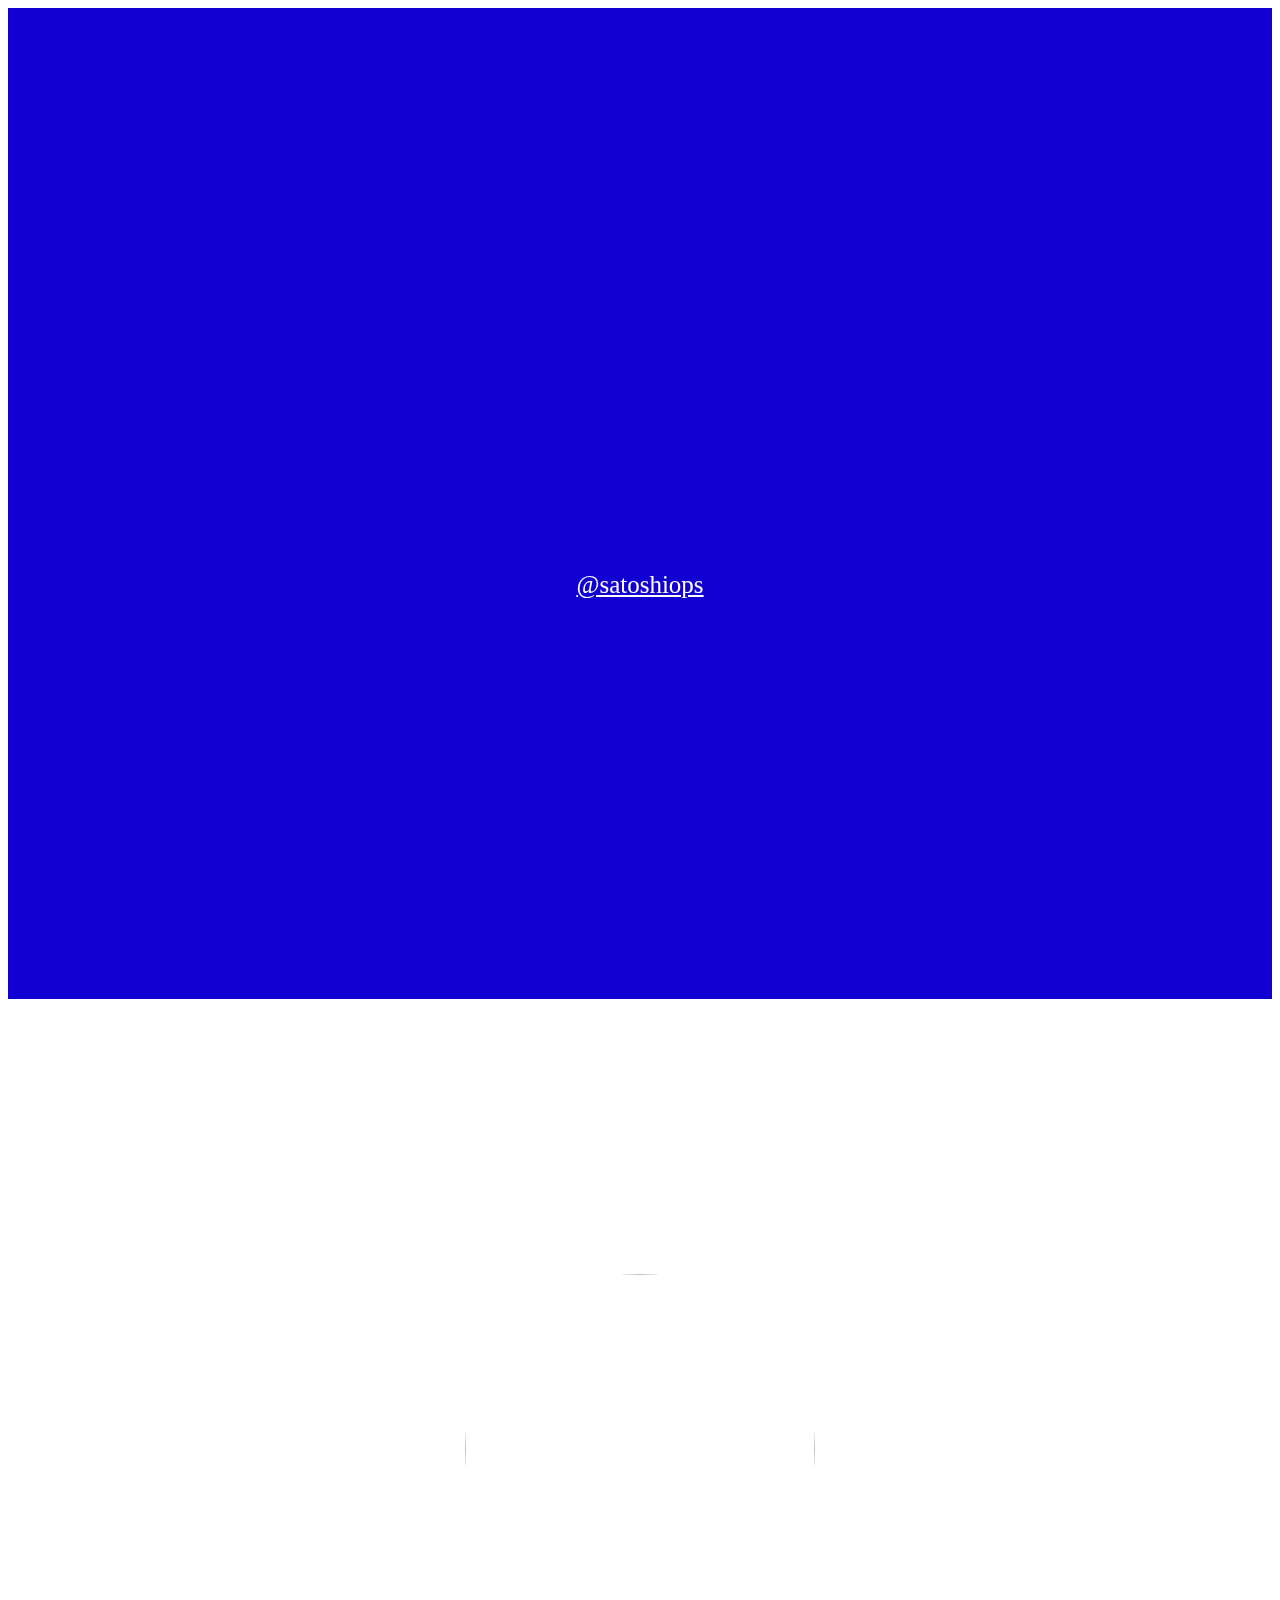
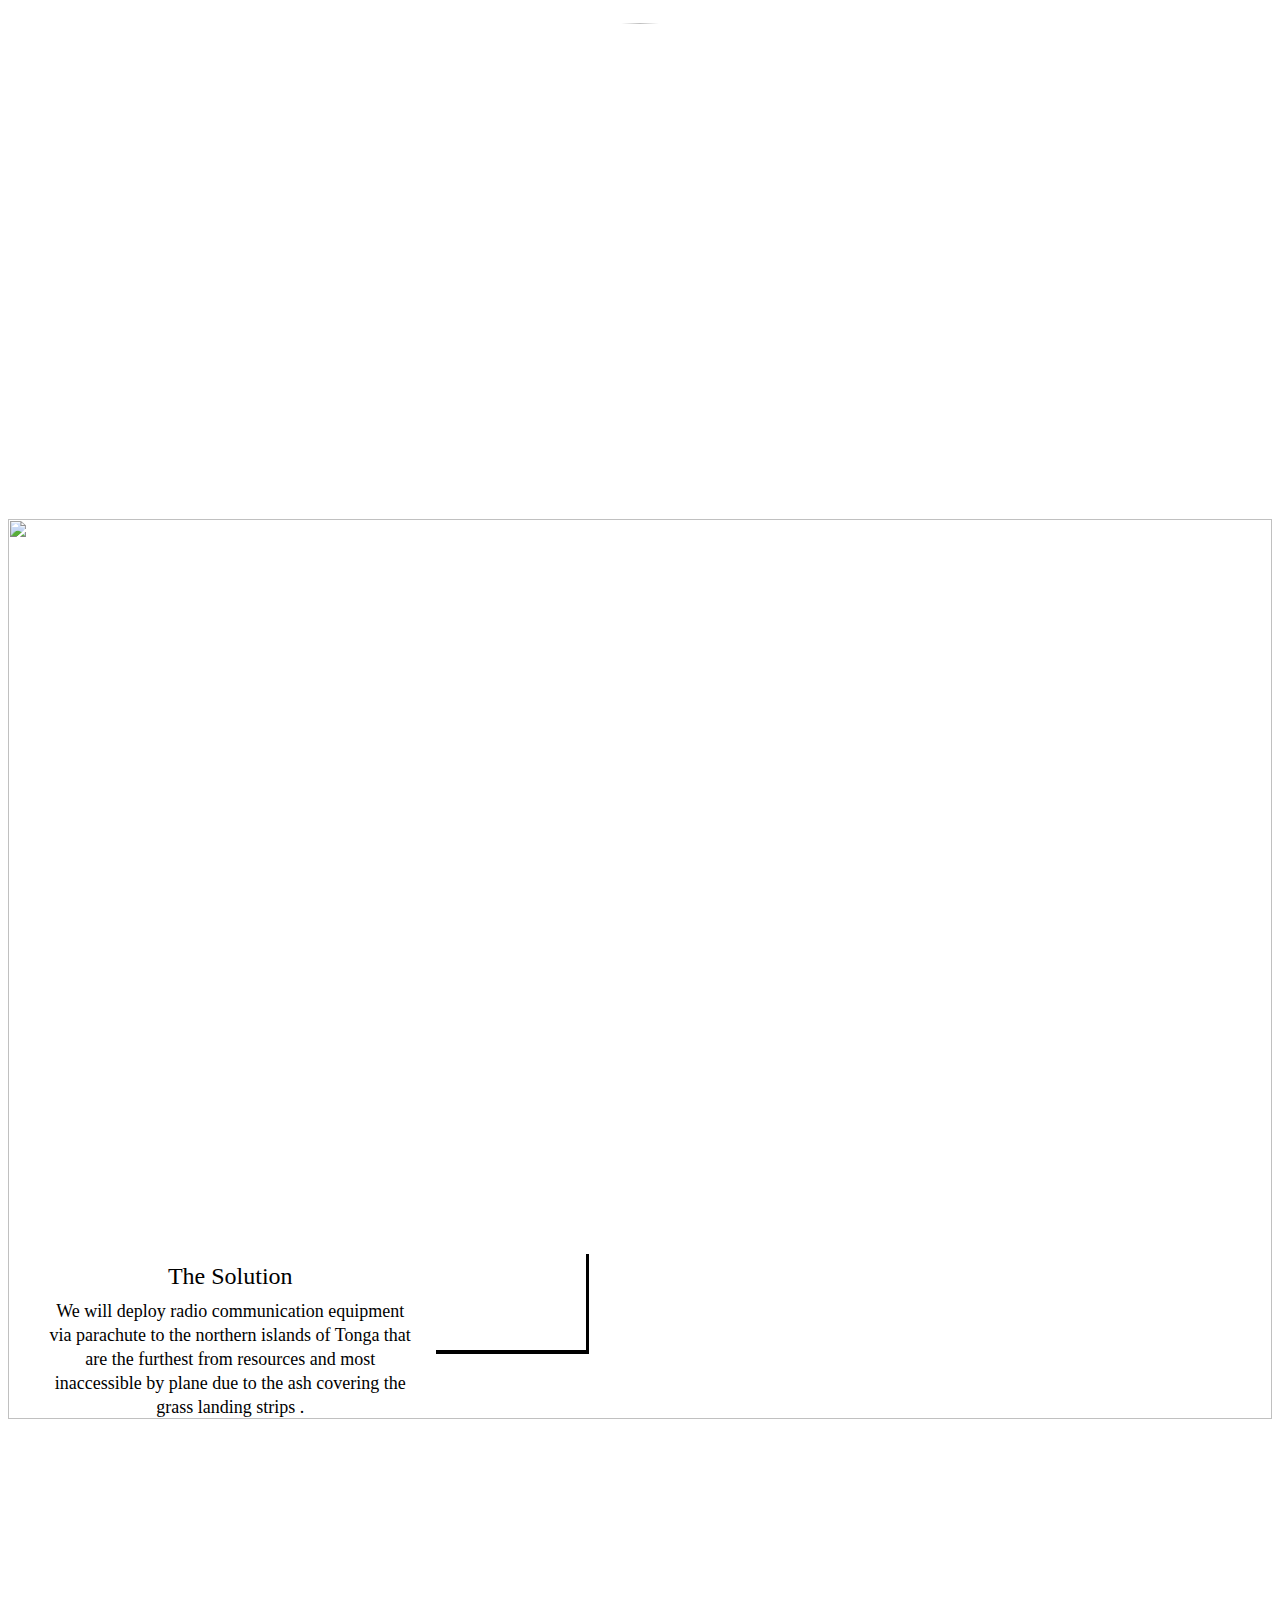
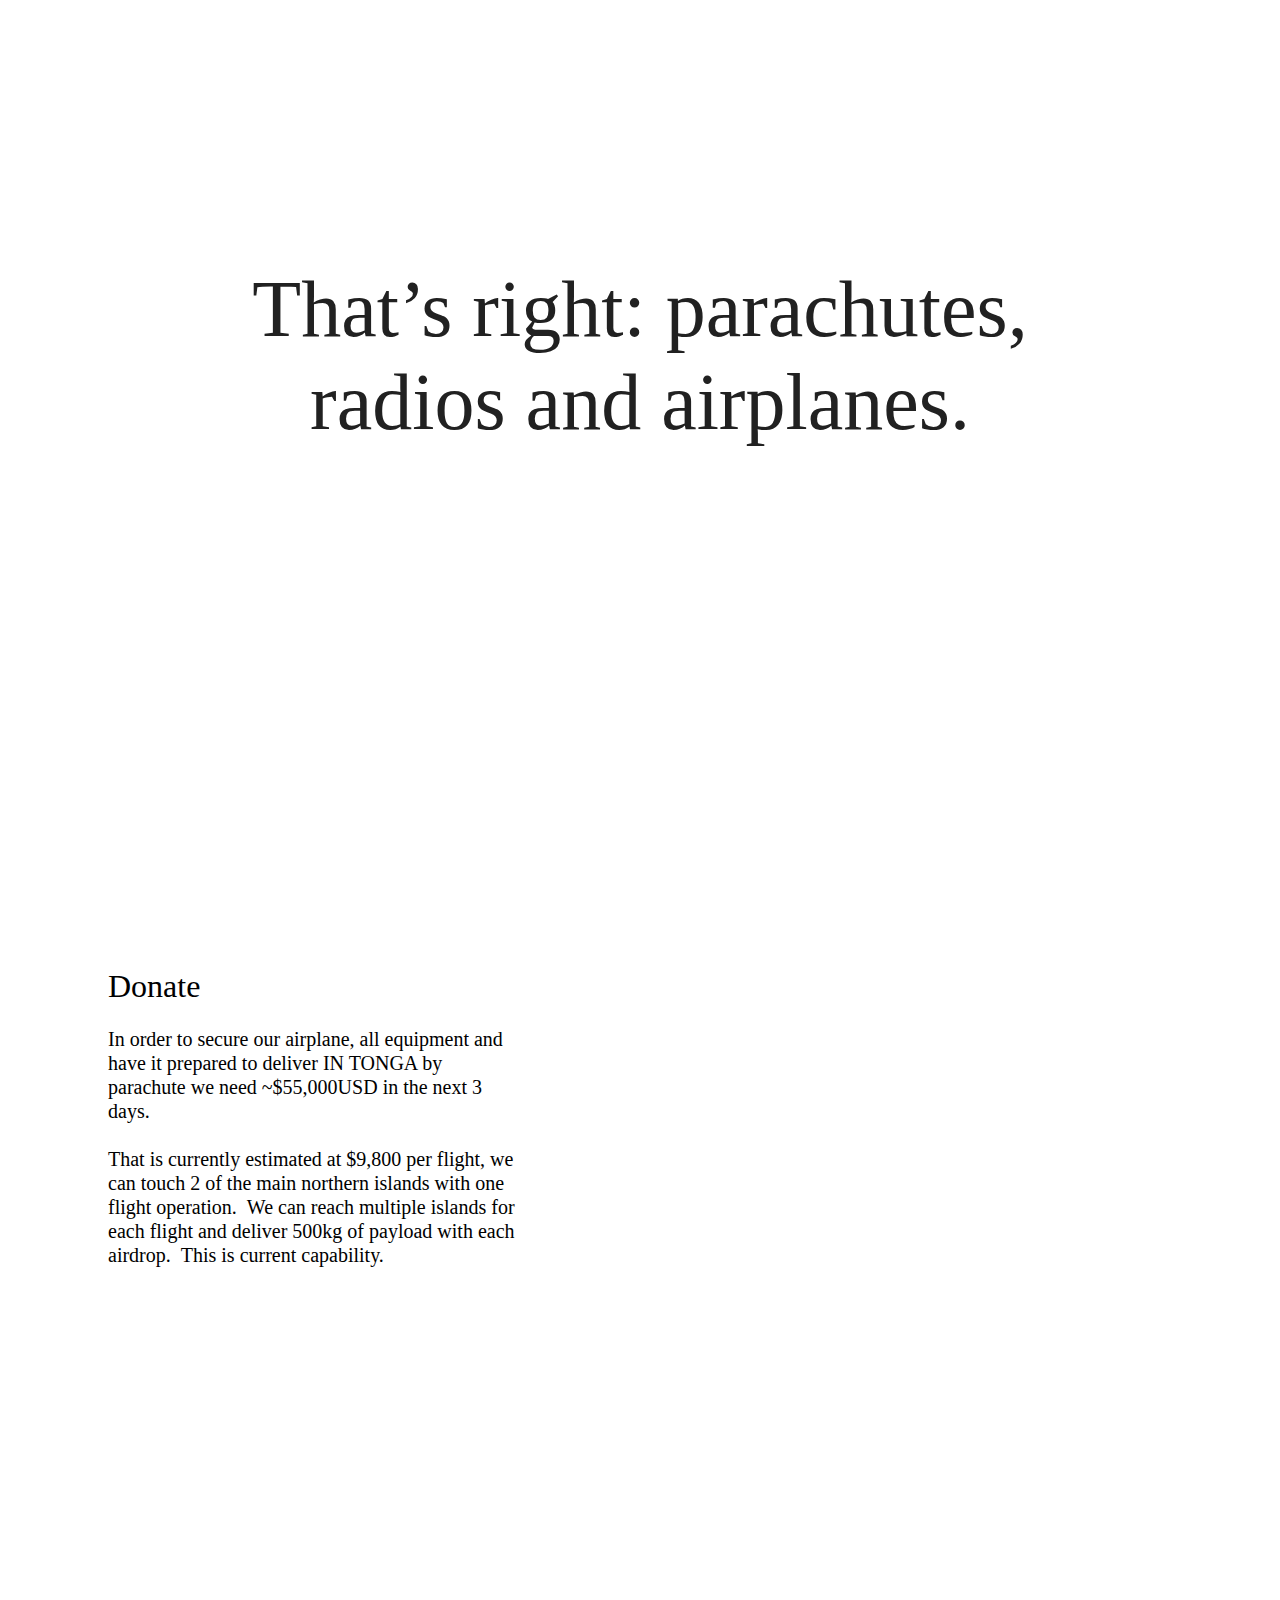
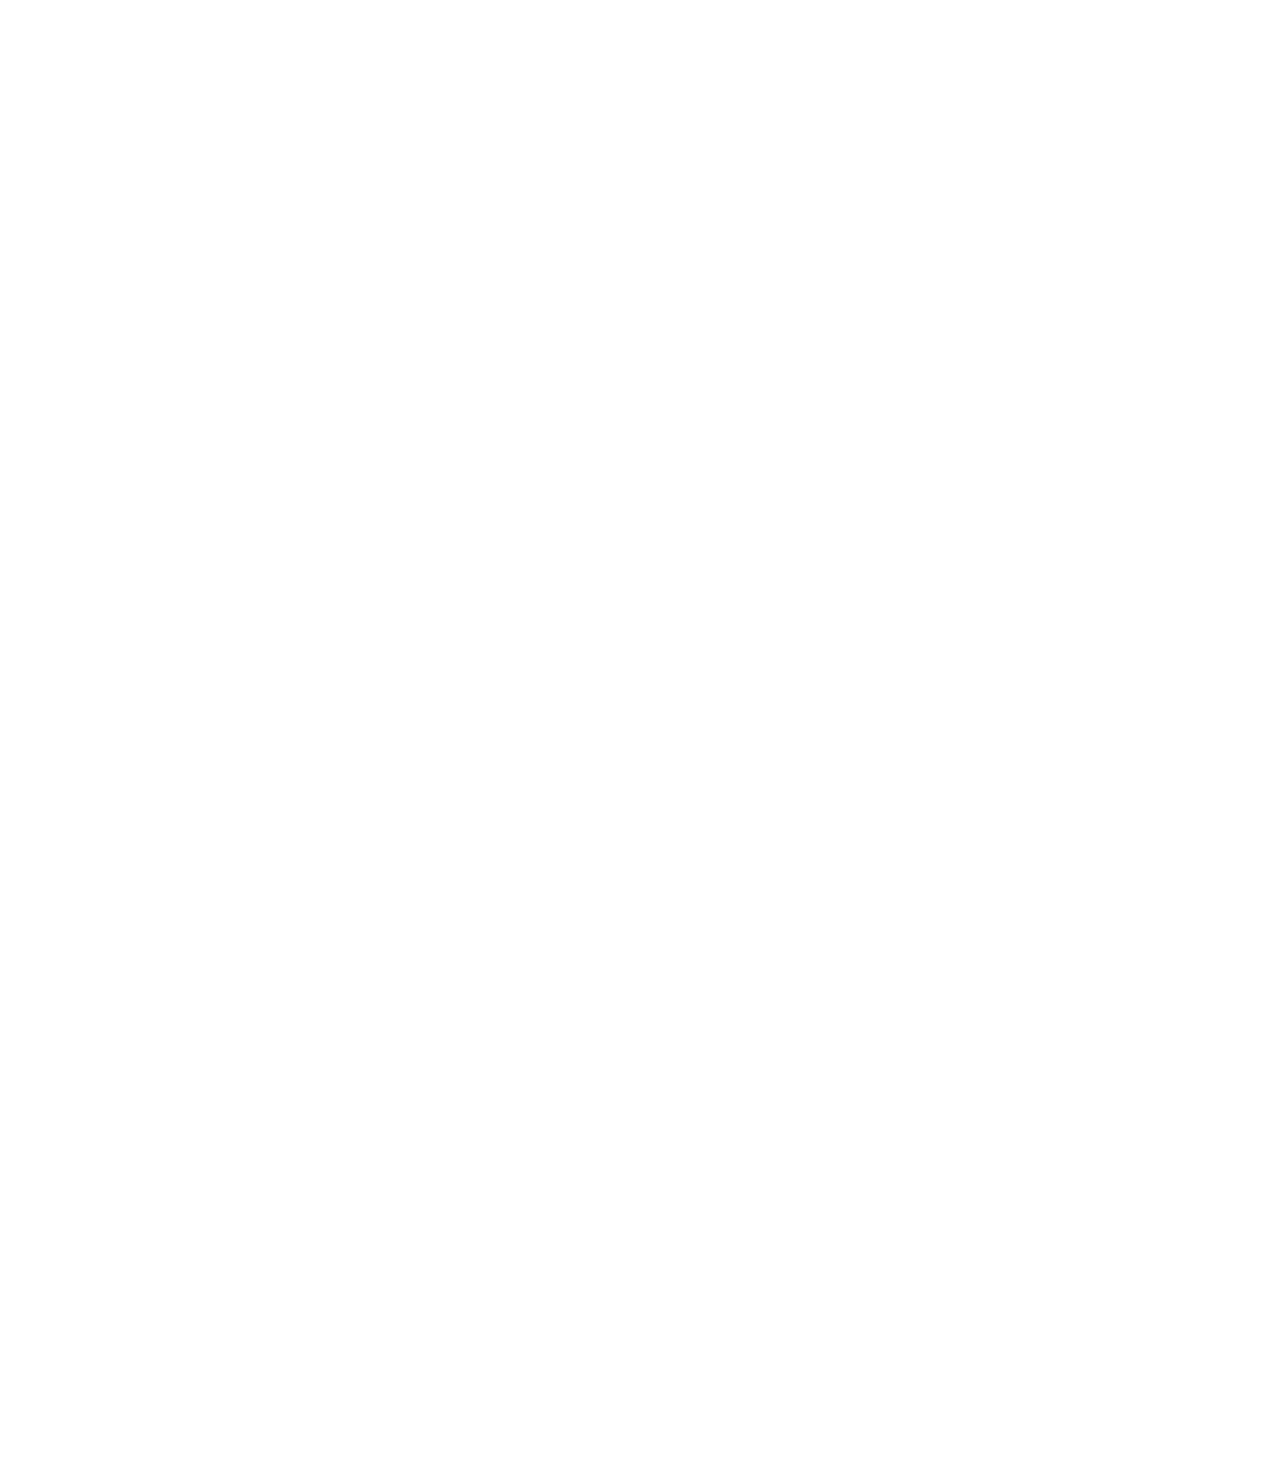
==== index.html @ aac8d7ab "mobile menu" ====
<!DOCTYPE html><!--  This site was created in Webflow. http://www.webflow.com  -->
<!--  Last Published: Wed Jan 26 2022 05:07:14 GMT+0000 (Coordinated Universal Time)  -->
<html data-wf-page="61f08e21744d15b4bddf2dc5" data-wf-site="61f07f8bb29a8f07f5be4d57">
<head>
  <meta charset="utf-8">
  <title>Airlift Airwaves - BTC Relief for Tonga</title>
  <meta content="Donate Sats to Airlift Airways a 100% transparent and open-source relief project for Tonga. We are deploying HF Radios on the northern islands of Tonga." name="description">
  <meta content="width=device-width, initial-scale=1" name="viewport">
  <meta content="Webflow" name="generator">
  <link href="css/normalize.css" rel="stylesheet" type="text/css">
  <link href="css/webflow.css" rel="stylesheet" type="text/css">
  <link href="css/airliftairwaves.webflow.css" rel="stylesheet" type="text/css">
  <style>@media (min-width:992px) {html.w-mod-js:not(.w-mod-ix) [data-w-id="3729dc46-f59d-bf79-ffcf-dbb3d0b58b33"] {-webkit-transform:translate3d(0, 210px, 0) scale3d(1, 1, 1) rotateX(0) rotateY(0) rotateZ(0) skew(0, 0);-moz-transform:translate3d(0, 210px, 0) scale3d(1, 1, 1) rotateX(0) rotateY(0) rotateZ(0) skew(0, 0);-ms-transform:translate3d(0, 210px, 0) scale3d(1, 1, 1) rotateX(0) rotateY(0) rotateZ(0) skew(0, 0);transform:translate3d(0, 210px, 0) scale3d(1, 1, 1) rotateX(0) rotateY(0) rotateZ(0) skew(0, 0);}html.w-mod-js:not(.w-mod-ix) [data-w-id="74a6a385-dafa-9443-9d98-6249f4fbca6d"] {-webkit-transform:translate3d(0, -100%, 0) scale3d(1, 1, 1) rotateX(0) rotateY(0) rotateZ(0) skew(0, 0);-moz-transform:translate3d(0, -100%, 0) scale3d(1, 1, 1) rotateX(0) rotateY(0) rotateZ(0) skew(0, 0);-ms-transform:translate3d(0, -100%, 0) scale3d(1, 1, 1) rotateX(0) rotateY(0) rotateZ(0) skew(0, 0);transform:translate3d(0, -100%, 0) scale3d(1, 1, 1) rotateX(0) rotateY(0) rotateZ(0) skew(0, 0);}html.w-mod-js:not(.w-mod-ix) [data-w-id="79b5b226-ace5-00e7-36ec-53ef61734ad5"] {opacity:0;-webkit-transform:translate3d(0, 50px, 0) scale3d(1, 1, 1) rotateX(0) rotateY(0) rotateZ(0) skew(0, 0);-moz-transform:translate3d(0, 50px, 0) scale3d(1, 1, 1) rotateX(0) rotateY(0) rotateZ(0) skew(0, 0);-ms-transform:translate3d(0, 50px, 0) scale3d(1, 1, 1) rotateX(0) rotateY(0) rotateZ(0) skew(0, 0);transform:translate3d(0, 50px, 0) scale3d(1, 1, 1) rotateX(0) rotateY(0) rotateZ(0) skew(0, 0);}html.w-mod-js:not(.w-mod-ix) [data-w-id="9e77ab9a-3d4b-c2eb-7093-dae6cebbed1e"] {display:block;}}</style>
  <script src="https://ajax.googleapis.com/ajax/libs/webfont/1.6.26/webfont.js" type="text/javascript"></script>
  <script type="text/javascript">WebFont.load({  google: {    families: ["Merriweather:300,300italic,400,400italic,700,700italic,900,900italic","Inconsolata:400,700"]  }});</script>
  <!-- [if lt IE 9]><script src="https://cdnjs.cloudflare.com/ajax/libs/html5shiv/3.7.3/html5shiv.min.js" type="text/javascript"></script><![endif] -->
  <script type="text/javascript">!function(o,c){var n=c.documentElement,t=" w-mod-";n.className+=t+"js",("ontouchstart"in o||o.DocumentTouch&&c instanceof DocumentTouch)&&(n.className+=t+"touch")}(window,document);</script>
  <link href="images/favicon.png" rel="shortcut icon" type="image/x-icon">
  <link href="images/webclip.png" rel="apple-touch-icon">
  <style>
@media screen and (min-width: 1641px) and (max-width: 1700px) { 
    .red-container{
    height: 300px;
    }
}
#circular-text {
  position: relative;
  font-size: 40px;
  color: #000;
  border-radius: 100%;
}
#circular-text span {
  position: absolute;
  transform-origin: top left;
}
</style>
</head>
<body>
  <div class="fixed-card-floating">
    <h3 class="heading-3">#btc4tonga</h3><img src="images/btc.svg" loading="lazy" height="80" alt="" class="image-5">
    <a href="#" class="card-button">Donate Now</a>
  </div>
  <div data-collapse="all" data-animation="over-left" data-duration="400" data-easing="ease" data-easing2="ease" role="banner" class="navbar w-nav">
    <div data-w-id="74a6a385-dafa-9443-9d98-6249f4fbca6d" class="navbar-container">
      <div id="w-node-d79bc69f-574e-932f-d409-0d9e29655f37-bddf2dc5" class="nav-left-wrapper">
        <a href="#" class="w-nav-brand"><img src="images/btc-relief-logo.svg" loading="lazy" width="37" id="w-node-a8b3cbb7-0b98-0d00-c8c8-8b9120ee5670-bddf2dc5" alt="" class="image-8"></a>
        <div class="menu-button w-nav-button">
          <div class="icon w-icon-nav-menu"></div>
        </div>
      </div>
      <nav role="navigation" id="w-node-da678f6f-32d8-d365-df81-6720deed8908-bddf2dc5" class="sidebar-menu w-nav-menu">
        <div class="sidebar-button w-nav-button">
          <div class="close-bar-1"></div>
          <div class="close-bar-2"></div>
        </div>
        <a href="donate.html" class="sidebar-navlink w-nav-link">On-Chain BTC Donation</a>
        <a href="https://github.com/satoshiops/airlift-airwaves" target="_blank" class="sidebar-navlink w-nav-link">PGP Keys</a>
        <a href="https://github.com/satoshiops/airlift-airwaves" target="_blank" class="sidebar-navlink w-nav-link">Proof of Work</a>
      </nav>
      <div id="w-node-_2810f166-8cd6-a511-b913-84b8cecb2ebb-bddf2dc5" class="nav-menu-wrapper">
        <a href="donate.html" class="navlink hide-mobile w-nav-link">On-Chain BTC Donation</a>
        <a href="https://github.com/satoshiops/airlift-airwaves" target="_blank" class="navlink hide-mobile w-nav-link">PGP Keys</a>
        <a href="https://github.com/satoshiops/airlift-airwaves" target="_blank" class="navlink hide-mobile w-nav-link">Proof of Work</a>
      </div>
    </div>
  </div>
  <div class="content">
    <div data-w-id="21707375-c5f5-07d9-f418-f8f064ea4024" class="first-section">
      <div data-w-id="9e77ab9a-3d4b-c2eb-7093-dae6cebbed1e" class="full-red-container"></div>
      <a href="donate.html" class="hero-button">Donate Now - ⚡</a>
      <div class="container">
        <div data-w-id="3729dc46-f59d-bf79-ffcf-dbb3d0b58b33" class="product">
          <a href="https://github.com/satoshiops/airlift-airwaves" target="_blank" class="link">@satoshiops</a><span class="red"></span>
        </div>
        <h1 data-w-id="79b5b226-ace5-00e7-36ec-53ef61734ad5" class="helmet-loop">Airlift Airwaves</h1>
        <div class="text">We are on a mission to help the people of Tonga. We will deploy HF radios on the northern islands of Tonga. This will enable the Tongan people to give current reports of the situation on the ground.</div>
        <div class="images-6-wrapper"><img src="images/satoshiops.png" loading="lazy" data-w-id="38cbf649-6726-78d6-24b6-f2922ffae1b6" sizes="(max-width: 479px) 99vw, 100vw" srcset="images/satoshiops-p-500.png 500w, images/satoshiops-p-800.png 800w, images/satoshiops.png 1000w" alt="" class="image-6">
          <div class="red-container"></div>
        </div>
      </div>
    </div>
    <div class="circle-rotate">
      <div class="container">
        <div class="circle-content-wrapper">
          <div class="image-cirlce-wrapper">
            <div data-w-id="859af26c-2676-9927-e21c-08a94f9868ca" class="rotate-wrapper"><img src="images/tonga_1.jpg" loading="lazy" sizes="(max-width: 767px) 90vw, 500px" srcset="images/tonga_1-p-500.jpeg 500w, images/tonga_1-p-800.jpeg 800w, images/tonga_1.jpg 834w" alt=""></div>
            <div class="image-circle"><img src="images/tonga.jpg" loading="lazy" sizes="(max-width: 479px) 200px, (max-width: 767px) 65vw, 350px" srcset="images/tonga-p-500.jpeg 500w, images/tonga-p-800.jpeg 800w, images/tonga-p-1080.jpeg 1080w, images/tonga-p-1600.jpeg 1600w, images/tonga.jpg 1930w" alt="" class="image-7"></div>
          </div>
        </div>
      </div>
    </div>
    <div data-w-id="8a6556be-3aa8-fc09-d1a1-a74e1f541f5f" class="fourth-section"><img src="images/queenlaviniaairport.svg" loading="lazy" alt="" class="image-2">
      <div class="div-block-2">
        <div class="text-content">
          <div class="text-block-2"><span class="text-span-2">The Solution</span><br> We will deploy radio communication equipment via parachute to the northern islands of Tonga that are the furthest from resources and most inaccessible by plane due to the ash covering the grass landing strips .</div>
        </div>
        <div class="line-wrapper">
          <div class="stroke-line-horizontal"></div>
          <div class="stroke-line-vertical"></div>
        </div>
      </div>
    </div>
    <div data-w-id="b882e824-3a70-fead-7235-ad78b8772d9d" class="fifth-section">
      <div class="heading-container">
        <h1 class="headin-1">That’s right: parachutes, </h1>
      </div>
      <div class="heading-container">
        <h1 class="headin-1">radios and airplanes.</h1>
      </div>
    </div>
    <div data-w-id="90c7ef35-0c20-86ed-ecef-d82dd68972e6" class="sixth-section">
      <div id="w-node-_94f4a0a6-8f21-c036-ea02-d3b68bdc9c6e-bddf2dc5" class="div-block-4">
        <div data-w-id="7be958af-6ae7-1929-3a0e-918ff0bf584d" class="div-block-8">
          <h1 class="heading">Donate</h1>
          <div class="text-block-3">In order to secure our airplane, all equipment and have it prepared to deliver IN TONGA by parachute we need ~$55,000USD in the next 3 days.<br>‍<br>That is currently estimated at $9,800 per flight, we can touch 2 of the main northern islands with one flight operation.  We can reach multiple islands for each flight and deliver 500kg of payload with each airdrop.  This is current capability.</div>
        </div>
      </div>
      <div id="w-node-_189a08ab-a117-eb4d-81e6-16213281997e-bddf2dc5" class="div-block-7"><img src="images/hf-radio-copy.jpg" loading="lazy" sizes="(max-width: 479px) 92vw, (max-width: 767px) 30vw, (max-width: 991px) 26vw, 33vw" srcset="images/hf-radio-copy-p-500.jpeg 500w, images/hf-radio-copy-p-800.jpeg 800w, images/hf-radio-copy.jpg 1343w" alt="" class="image-3"></div>
    </div>
    <div data-w-id="a94b9ad0-318d-6c81-9d64-516fcd36edcc" class="div-block-5">
      <div style="padding-top:56.17021276595745%" class="w-embed-youtubevideo image-4"><iframe src="https://www.youtube.com/embed/jiOT0fmog3U?rel=0&amp;controls=1&amp;autoplay=0&amp;mute=0&amp;start=0" frameborder="0" style="position:absolute;left:0;top:0;width:100%;height:100%;pointer-events:auto" allow="autoplay; encrypted-media" allowfullscreen="" title="Bitcoin Relief For Tonga - Short Version"></iframe></div>
    </div>
  </div>
  <script src="https://d3e54v103j8qbb.cloudfront.net/js/jquery-3.5.1.min.dc5e7f18c8.js?site=61f07f8bb29a8f07f5be4d57" type="text/javascript" integrity="sha256-9/aliU8dGd2tb6OSsuzixeV4y/faTqgFtohetphbbj0=" crossorigin="anonymous"></script>
  <script src="js/webflow.js" type="text/javascript"></script>
  <!-- [if lte IE 9]><script src="https://cdnjs.cloudflare.com/ajax/libs/placeholders/3.0.2/placeholders.min.js"></script><![endif] -->
  <script>
const degreeToRadian = (angle) => {
    return angle * (Math.PI /180);
  };
  const radius = 220;
  const diameter = radius * 2;
  const circle = document.querySelector("#circular-text");
  circle.style.width = `${diameter}px`;
  circle.style.height = `${diameter}px`;
  const text = circle.innerText;
  const characters = text.split("");
  circle.innerText = null;
  const startAngle = -90;
  const endAngle = 270;
  const angleRange = endAngle - startAngle;
  const deltaAngle = angleRange / characters.length;
  let currentAngle = startAngle;
  characters.forEach((char, index) => {
    const charElement = document.createElement("span");
    charElement.innerText = char;
    const xPos = radius * (1 + Math.cos(degreeToRadian(currentAngle)));
    const yPos = radius * (1 + Math.sin(degreeToRadian(currentAngle)));
    const transform = `translate(${xPos}px, ${yPos}px)`;
    const rotate = `rotate(${index * deltaAngle}deg)`;
    charElement.style.transform = `${transform} ${rotate}`;
    currentAngle += deltaAngle;
    circle.appendChild(charElement);
  });
</script>
</body>
</html>
---- css/airliftairwaves.webflow.css ----
.w-embed-youtubevideo {
  width: 100%;
  position: relative;
  padding-bottom: 0px;
  padding-left: 0px;
  padding-right: 0px;
  background-image: url('https://d3e54v103j8qbb.cloudfront.net/static/youtube-placeholder.2b05e7d68d.svg');
  background-size: cover;
  background-position: 50% 50%;
}

.w-embed-youtubevideo:empty {
  min-height: 75px;
  padding-bottom: 56.25%;
}

.navbar-container {
  display: -ms-grid;
  display: grid;
  margin-right: 32px;
  margin-left: 32px;
  padding: 25px 0px;
  grid-auto-columns: 1fr;
  grid-column-gap: 16px;
  grid-row-gap: 16px;
  -ms-grid-columns: 1fr auto 1fr;
  grid-template-columns: 1fr auto 1fr;
  -ms-grid-rows: auto;
  grid-template-rows: auto;
  border-bottom: 2px solid #fff;
  -webkit-transition: all 200ms cubic-bezier(.165, .84, .44, 1);
  transition: all 200ms cubic-bezier(.165, .84, .44, 1);
}

.navlink-icon {
  width: 24px;
  height: 24px;
  margin-right: 16px;
  margin-left: 16px;
}

.navbar {
  background-color: #1200d3;
}

.navlink {
  padding-top: 0px;
  padding-bottom: 0px;
  color: #fff;
  font-size: 16px;
  line-height: 24px;
  cursor: pointer;
}

.navlink:hover {
  opacity: 0.8;
}

.navlink.hide-mobile.w--current {
  color: #fff;
  font-weight: 700;
}

.content {
  -webkit-box-orient: vertical;
  -webkit-box-direction: normal;
  -webkit-flex-direction: column;
  -ms-flex-direction: column;
  flex-direction: column;
  -webkit-box-align: center;
  -webkit-align-items: center;
  -ms-flex-align: center;
  align-items: center;
  text-align: center;
}

.product {
  position: relative;
  z-index: 22;
  -webkit-transition: all 200ms cubic-bezier(.165, .84, .44, 1);
  transition: all 200ms cubic-bezier(.165, .84, .44, 1);
  color: #fff;
  font-size: 38px;
  line-height: 43px;
}

.red {
  position: absolute;
  top: 0px;
  font-size: 16px;
  line-height: 20px;
  font-weight: 700;
}

.helmet-loop {
  z-index: 22;
  -webkit-transition: all 200ms cubic-bezier(.23, 1, .32, 1);
  transition: all 200ms cubic-bezier(.23, 1, .32, 1);
  font-family: Merriweather, serif;
  color: #fff;
  font-size: 120px;
  line-height: 130%;
  font-weight: 300;
}

.text {
  color: #fff;
  font-size: 20px;
  line-height: 24px;
}

.fourth-section {
  position: relative;
  width: 100%;
  height: 100vh;
}

.image-2 {
  position: relative;
  width: 100%;
  height: 100%;
  -o-object-fit: contain;
  object-fit: contain;
}

.stroke-line-vertical {
  width: 3px;
  height: 100px;
  background-color: #000;
  -webkit-perspective-origin: 100% 0%;
  perspective-origin: 100% 0%;
  -webkit-transform-origin: 100% 0%;
  -ms-transform-origin: 100% 0%;
  transform-origin: 100% 0%;
}

.stroke-line-horizontal {
  width: 150px;
  height: 4px;
  background-color: #000;
}

.line-wrapper {
  display: -webkit-box;
  display: -webkit-flex;
  display: -ms-flexbox;
  display: flex;
  margin-bottom: 20px;
  margin-left: 24px;
  padding-left: 0px;
  -webkit-box-pack: end;
  -webkit-justify-content: flex-end;
  -ms-flex-pack: end;
  justify-content: flex-end;
  -webkit-box-align: end;
  -webkit-align-items: flex-end;
  -ms-flex-align: end;
  align-items: flex-end;
  -webkit-align-self: flex-start;
  -ms-flex-item-align: start;
  align-self: flex-start;
}

.text-content {
  display: -webkit-box;
  display: -webkit-flex;
  display: -ms-flexbox;
  display: flex;
  -webkit-box-align: end;
  -webkit-align-items: flex-end;
  -ms-flex-align: end;
  align-items: flex-end;
  -webkit-align-self: flex-end;
  -ms-flex-item-align: end;
  align-self: flex-end;
}

.div-block-2 {
  position: absolute;
  right: 54%;
  bottom: 0%;
  display: -webkit-box;
  display: -webkit-flex;
  display: -ms-flexbox;
  display: flex;
  -webkit-box-align: end;
  -webkit-align-items: flex-end;
  -ms-flex-align: end;
  align-items: flex-end;
}

.text-block-2 {
  margin-left: 40px;
  font-family: Merriweather, serif;
  color: #000;
  font-size: 18px;
  line-height: 24px;
}

.heading-container {
  overflow: hidden;
  color: #000;
  font-size: 70px;
  line-height: 130%;
}

.sixth-section {
  display: -ms-grid;
  display: grid;
  width: 100%;
  height: 100vh;
  padding: 50px 100px;
  grid-auto-columns: 1fr;
  grid-column-gap: 16px;
  grid-row-gap: 16px;
  -ms-grid-columns: 1fr 1fr 1fr;
  grid-template-columns: 1fr 1fr 1fr;
  -ms-grid-rows: auto;
  grid-template-rows: auto;
}

.image-3 {
  position: relative;
  right: 0px;
  bottom: 0px;
  width: 100%;
  height: auto;
  margin-right: 0px;
  margin-left: auto;
  -webkit-transform: none;
  -ms-transform: none;
  transform: none;
  -webkit-transform-origin: 100% 100%;
  -ms-transform-origin: 100% 100%;
  transform-origin: 100% 100%;
  -webkit-transition: all 500ms ease;
  transition: all 500ms ease;
}

.div-block-4 {
  padding-top: 91px;
  -webkit-transition: all 400ms ease;
  transition: all 400ms ease;
  color: #000;
  text-align: left;
}

.div-block-5 {
  display: -webkit-box;
  display: -webkit-flex;
  display: -ms-flexbox;
  display: flex;
  width: 100%;
  height: 100vh;
  -webkit-box-pack: center;
  -webkit-justify-content: center;
  -ms-flex-pack: center;
  justify-content: center;
  -webkit-box-align: center;
  -webkit-align-items: center;
  -ms-flex-align: center;
  align-items: center;
}

.image-4 {
  width: 100%;
  height: 100%;
  -o-object-fit: cover;
  object-fit: cover;
}

.fixed-card-floating {
  position: fixed;
  right: 20px;
  bottom: 20px;
  z-index: 999;
  display: block;
  overflow: visible;
  width: 200px;
  height: 150px;
  min-height: 250px;
  padding: 20px 20px 0px;
  border-style: solid;
  border-width: 2px;
  border-color: #fff;
  border-radius: 25px;
  background-color: #1200d3;
  opacity: 0;
  -webkit-transition: opacity 200ms ease;
  transition: opacity 200ms ease;
  color: #fff;
  text-align: center;
}

.image-5 {
  width: 80%;
  margin-bottom: 20px;
}

.size {
  display: -webkit-box;
  display: -webkit-flex;
  display: -ms-flexbox;
  display: flex;
  width: 40px;
  height: 40px;
  -webkit-box-pack: center;
  -webkit-justify-content: center;
  -ms-flex-pack: center;
  justify-content: center;
  -webkit-box-align: center;
  -webkit-align-items: center;
  -ms-flex-align: center;
  align-items: center;
  border-style: solid;
  border-width: 1px;
  border-color: #fff;
  border-radius: 100%;
  cursor: pointer;
}

.size:hover {
  background-color: #fff;
  color: #1200d3;
}

.div-block-6 {
  display: -ms-grid;
  display: grid;
  margin-bottom: 30px;
  justify-items: center;
  grid-auto-columns: 1fr;
  grid-column-gap: 16px;
  grid-row-gap: 16px;
  -ms-grid-columns: 1fr 1fr;
  grid-template-columns: 1fr 1fr;
  -ms-grid-rows: auto;
  grid-template-rows: auto;
}

.card-button {
  display: block;
  padding-top: 10px;
  padding-bottom: 10px;
  border-style: solid;
  border-width: 1px;
  border-color: #fff;
  border-radius: 15px;
  color: #fff;
  font-size: 16px;
  line-height: 130%;
  text-decoration: none;
  cursor: pointer;
}

.card-button:hover {
  border-color: #1200d3;
  background-color: #fff;
  color: #1200d3;
}

.first-section {
  position: relative;
  overflow: visible;
  height: auto;
  padding-top: 87px;
  background-color: #1200d3;
}

.fifth-section {
  display: -webkit-box;
  display: -webkit-flex;
  display: -ms-flexbox;
  display: flex;
  overflow: hidden;
  height: 100vh;
  padding-top: 87px;
  -webkit-box-orient: vertical;
  -webkit-box-direction: normal;
  -webkit-flex-direction: column;
  -ms-flex-direction: column;
  flex-direction: column;
  -webkit-box-pack: center;
  -webkit-justify-content: center;
  -ms-flex-pack: center;
  justify-content: center;
  -webkit-box-align: center;
  -webkit-align-items: center;
  -ms-flex-align: center;
  align-items: center;
}

.image-6 {
  position: relative;
  z-index: 2;
  width: 1100px;
  -webkit-transform: scale(1.1);
  -ms-transform: scale(1.1);
  transform: scale(1.1);
}

.headin-1 {
  margin-top: 0px;
  margin-bottom: 0px;
  font-family: Georgia, Times, 'Times New Roman', serif;
  color: #212121;
  font-size: 80px;
  line-height: 93px;
  font-weight: 400;
}

.text-block-3 {
  font-family: Merriweather, serif;
  font-size: 20px;
  line-height: 24px;
}

.nav-left-wrapper {
  display: -webkit-box;
  display: -webkit-flex;
  display: -ms-flexbox;
  display: flex;
}

.icon {
  color: #fff;
}

.sidebar-menu {
  display: -webkit-box;
  display: -webkit-flex;
  display: -ms-flexbox;
  display: flex;
  padding-top: 70px;
  padding-left: 10px;
  -webkit-box-orient: vertical;
  -webkit-box-direction: normal;
  -webkit-flex-direction: column;
  -ms-flex-direction: column;
  flex-direction: column;
  background-color: #11068e;
}

.sidebar-navlink {
  display: block;
  padding: 20px 10px 0px;
  color: #fff;
  font-size: 16px;
  line-height: 24px;
  cursor: pointer;
}

.sidebar-navlink:hover {
  opacity: 0.8;
}

.sidebar-button {
  position: absolute;
  top: 10px;
  right: 10px;
  width: 24px;
  height: 24px;
  padding: 0px;
}

.sidebar-button.w--open {
  display: -webkit-box;
  display: -webkit-flex;
  display: -ms-flexbox;
  display: flex;
  -webkit-box-pack: center;
  -webkit-justify-content: center;
  -ms-flex-pack: center;
  justify-content: center;
  -webkit-box-align: center;
  -webkit-align-items: center;
  -ms-flex-align: center;
  align-items: center;
  background-color: transparent;
}

.close-bar-1 {
  position: absolute;
  top: 50%;
  width: 100%;
  height: 2px;
  background-color: #fff;
  -webkit-transform: rotate(45deg);
  -ms-transform: rotate(45deg);
  transform: rotate(45deg);
}

.close-bar-2 {
  position: absolute;
  top: 50%;
  width: 100%;
  height: 2px;
  background-color: #fff;
  -webkit-transform: rotate(-45deg);
  -ms-transform: rotate(-45deg);
  transform: rotate(-45deg);
}

.menu-button {
  background-color: transparent;
  opacity: 0;
}

.red-container {
  position: absolute;
  left: 0px;
  top: 0px;
  bottom: 0px;
  z-index: 19;
  display: -webkit-box;
  display: -webkit-flex;
  display: -ms-flexbox;
  display: flex;
  width: 100%;
  height: 100%;
  padding-bottom: 23px;
  -webkit-box-pack: center;
  -webkit-justify-content: center;
  -ms-flex-pack: center;
  justify-content: center;
  -webkit-box-align: end;
  -webkit-align-items: flex-end;
  -ms-flex-align: end;
  align-items: flex-end;
  background-color: rgba(18, 0, 211, 0.5);
}

.container {
  max-width: 1241px;
  margin-right: auto;
  margin-left: auto;
  padding-bottom: 220px;
}

.card-button-1 {
  display: block;
  padding: 10px;
  border-style: solid;
  border-width: 1px;
  border-color: #fff;
  border-radius: 15px;
  color: #fff;
  font-size: 16px;
  line-height: 130%;
  text-decoration: none;
  cursor: pointer;
}

.card-button-1:hover {
  border-color: #1200d3;
  background-color: #fff;
  color: #1200d3;
}

.div-block-8 {
  -webkit-transition: all 200ms ease;
  transition: all 200ms ease;
}

.heading {
  font-family: Merriweather, serif;
  font-weight: 400;
}

.text-span {
  font-style: italic;
}

.text-span-2 {
  font-family: Merriweather, serif;
  font-size: 24px;
  line-height: 45px;
  font-weight: 300;
}

.circle-rotate {
  width: 100%;
}

.circle-content-wrapper {
  position: relative;
  display: -webkit-box;
  display: -webkit-flex;
  display: -ms-flexbox;
  display: flex;
  width: 100%;
  height: 100vh;
  -webkit-box-pack: center;
  -webkit-justify-content: center;
  -ms-flex-pack: center;
  justify-content: center;
  -webkit-box-align: center;
  -webkit-align-items: center;
  -ms-flex-align: center;
  align-items: center;
}

.utility-page-wrap {
  display: -webkit-box;
  display: -webkit-flex;
  display: -ms-flexbox;
  display: flex;
  width: 100vw;
  height: 100vh;
  max-height: 100%;
  max-width: 100%;
  -webkit-box-pack: center;
  -webkit-justify-content: center;
  -ms-flex-pack: center;
  justify-content: center;
  -webkit-box-align: center;
  -webkit-align-items: center;
  -ms-flex-align: center;
  align-items: center;
}

.utility-page-content {
  display: -webkit-box;
  display: -webkit-flex;
  display: -ms-flexbox;
  display: flex;
  width: 260px;
  -webkit-box-orient: vertical;
  -webkit-box-direction: normal;
  -webkit-flex-direction: column;
  -ms-flex-direction: column;
  flex-direction: column;
  text-align: center;
}

.utility-page-form {
  display: -webkit-box;
  display: -webkit-flex;
  display: -ms-flexbox;
  display: flex;
  -webkit-box-orient: vertical;
  -webkit-box-direction: normal;
  -webkit-flex-direction: column;
  -ms-flex-direction: column;
  flex-direction: column;
  -webkit-box-align: stretch;
  -webkit-align-items: stretch;
  -ms-flex-align: stretch;
  align-items: stretch;
}

.rotate-wrapper {
  width: 500px;
  height: 500px;
  -webkit-transform-origin: 50% 50%;
  -ms-transform-origin: 50% 50%;
  transform-origin: 50% 50%;
}

.circular-text {
  -webkit-transform: translate(-50%, 0px);
  -ms-transform: translate(-50%, 0px);
  transform: translate(-50%, 0px);
}

.image-cirlce-wrapper {
  position: absolute;
  left: 50%;
  top: 50%;
  -webkit-transform: translate(-50%, -50%);
  -ms-transform: translate(-50%, -50%);
  transform: translate(-50%, -50%);
}

.image-circle {
  position: absolute;
  left: 50%;
  top: 50%;
  overflow: hidden;
  width: 350px;
  height: 350px;
  border-radius: 100%;
  -webkit-transform: translate(-50%, -50%);
  -ms-transform: translate(-50%, -50%);
  transform: translate(-50%, -50%);
}

.image-7 {
  width: 100%;
  height: 100%;
  -o-object-fit: cover;
  object-fit: cover;
}

.full-red-container {
  position: absolute;
  left: 0px;
  top: 0px;
  z-index: 21;
  display: none;
  width: 100%;
  height: 100%;
  background-color: #1200d3;
  color: #1200d3;
}

.images-6-wrapper {
  position: relative;
}

.hero-button {
  position: fixed;
  left: 50%;
  bottom: 30px;
  z-index: 20;
  display: block;
  padding: 10px;
  border-style: solid;
  border-width: 1px;
  border-color: #fff;
  border-radius: 15px;
  -webkit-transform: translate(-50%, 0px);
  -ms-transform: translate(-50%, 0px);
  transform: translate(-50%, 0px);
  color: #fff;
  font-size: 16px;
  line-height: 130%;
  text-decoration: none;
  cursor: pointer;
}

.hero-button:hover {
  border-color: #1200d3;
  background-color: #fff;
  color: #1200d3;
}

.heading-2 {
  font-size: 18px;
}

.heading-3 {
  font-size: 20px;
}

.donate {
  z-index: 22;
  -webkit-transition: all 200ms cubic-bezier(.23, 1, .32, 1);
  transition: all 200ms cubic-bezier(.23, 1, .32, 1);
  font-family: Merriweather, serif;
  color: #fff;
  font-size: 50px;
  line-height: 130%;
  font-weight: 300;
}

.c-blue {
  color: #275eea;
}

.c-icon {
  margin-right: 12px;
  color: #fff;
}

.c-icon.cc-copied {
  display: none;
  width: 18px;
}

.c-code {
  font-family: Inconsolata, monospace;
  color: #fff;
}

.c-title-wrapper {
  margin-bottom: 16px;
}

.c-title-wrapper.cc-12 {
  margin-bottom: 12px;
}

.c-sub-section {
  margin-bottom: 24px;
  padding-right: 100px;
  padding-left: 100px;
}

.c-title-1 {
  margin-top: 0px;
  margin-bottom: 0px;
  font-size: 36px;
  line-height: 1.33em;
  font-weight: 700;
}

.c-nav_button {
  display: -webkit-box;
  display: -webkit-flex;
  display: -ms-flexbox;
  display: flex;
  margin-right: 12px;
  padding: 10px 16px;
  -webkit-box-align: center;
  -webkit-align-items: center;
  -ms-flex-align: center;
  align-items: center;
  border-style: solid;
  border-width: 1px;
  border-color: #e2e2e4;
  border-radius: 6px;
  color: #585b6c;
  text-decoration: none;
}

.c-text-wrapper {
  margin-top: 12px;
  margin-bottom: 48px;
}

.c-copy_button {
  display: -webkit-box;
  display: -webkit-flex;
  display: -ms-flexbox;
  display: flex;
  margin-right: 0px;
  padding: 10px 16px;
  -webkit-box-align: center;
  -webkit-align-items: center;
  -ms-flex-align: center;
  align-items: center;
  border-radius: 4px;
  background-color: #585b6c;
  color: #fff;
  font-weight: 600;
  text-decoration: none;
}

.c-copy_button.cc-copy {
  border-style: solid;
  border-width: 1px;
  border-color: #fff;
  background-color: #1200d3;
}

.c-copy_top {
  display: -webkit-box;
  display: -webkit-flex;
  display: -ms-flexbox;
  display: flex;
  margin-top: 100px;
  margin-bottom: 24px;
  -webkit-box-pack: justify;
  -webkit-justify-content: space-between;
  -ms-flex-pack: justify;
  justify-content: space-between;
}

.c-copy_wrapper {
  padding: 16px;
  border: 1px solid #e2e2e4;
  border-radius: 4px;
  font-family: Inconsolata, monospace;
  color: #585b6c;
  font-size: 16px;
  line-height: 28px;
}

.c-text-1 {
  margin-top: 0px;
  margin-bottom: 0px;
  color: #fff;
  font-size: 16px;
  line-height: 1.75em;
}

.c-text-1.cc-copied {
  display: none;
}

.c-title-2 {
  margin-top: 0px;
  margin-bottom: 0px;
  font-size: 24px;
  line-height: 2em;
  font-weight: 600;
}

.paragraph {
  color: #fff;
  font-size: 20px;
}

.image-9 {
  margin-right: 12px;
  padding-right: 0px;
}

.image-10 {
  border-radius: 3px;
}

.link {
  color: #fff;
  font-size: 25px;
}

@media screen and (max-width: 991px) {
  .navbar-container {
    grid-column-gap: 0px;
    -ms-grid-columns: auto 1fr auto;
    grid-template-columns: auto 1fr auto;
  }

  .helmet-loop {
    font-size: 90px;
  }

  .red-container {
    height: 264px;
  }

  .donate {
    font-size: 90px;
  }
}

@media screen and (max-width: 767px) {
  .navlink.hide-mobile {
    display: none;
  }

  .helmet-loop {
    font-size: 90px;
  }

  .stroke-line-vertical {
    height: 50px;
  }

  .stroke-line-horizontal {
    width: 50px;
  }

  .div-block-2 {
    right: 59%;
    bottom: 8.5vw;
  }

  .text-block-2 {
    font-size: 16px;
    line-height: 20px;
  }

  .sixth-section {
    height: 100vw;
    padding-right: 20px;
    padding-left: 20px;
  }

  .div-block-4 {
    padding-top: 0px;
  }

  .div-block-5 {
    width: 100vw;
    height: 100vw;
  }

  .fixed-card-floating {
    display: none;
  }

  .first-section {
    padding-bottom: 87px;
  }

  .fifth-section {
    padding-right: 24px;
    padding-left: 24px;
  }

  .red-container {
    display: none;
    height: 327px;
  }

  .div-block-7 {
    padding-top: 111px;
  }

  .rotate-wrapper {
    display: block;
    width: 90vw;
    height: 90vw;
  }

  .image-circle {
    width: 65vw;
    height: 65vw;
  }

  .donate {
    font-size: 90px;
  }

  .c-text-1 {
    font-size: 16px;
    line-height: 28px;
  }
}

@media screen and (max-width: 479px) {
  .navbar-container {
    margin-right: 16px;
    margin-left: 16px;
  }

  .product {
    font-size: 36px;
    line-height: 40px;
  }

  .helmet-loop {
    font-size: 60px;
  }

  .text {
    padding-right: 10px;
    padding-left: 10px;
  }

  .fourth-section {
    height: auto;
    padding-top: 50px;
    padding-bottom: 50px;
  }

  .image-2 {
    height: auto;
    margin-bottom: 20px;
    padding-top: 0px;
    padding-bottom: 0px;
  }

  .line-wrapper {
    display: none;
  }

  .div-block-2 {
    position: static;
    -webkit-box-pack: center;
    -webkit-justify-content: center;
    -ms-flex-pack: center;
    justify-content: center;
  }

  .text-block-2 {
    margin-left: 0px;
  }

  .sixth-section {
    height: auto;
    -ms-grid-columns: 1fr;
    grid-template-columns: 1fr;
  }

  .image-4 {
    width: 90%;
  }

  .fifth-section {
    height: auto;
    padding-top: 50px;
    padding-bottom: 50px;
  }

  .image-6 {
    width: 90%;
  }

  .headin-1 {
    font-size: 34px;
    line-height: 130%;
  }

  .text-block-3 {
    font-family: Merriweather, serif;
    text-align: center;
  }

  .menu-button {
    opacity: 1;
  }

  .div-block-7 {
    padding-top: 25px;
    padding-bottom: 25px;
  }

  .heading {
    text-align: center;
  }

  .circle-content-wrapper {
    height: 500px;
    padding-top: 140px;
    padding-bottom: 90px;
  }

  .rotate-wrapper {
    display: block;
  }

  .image-circle {
    width: 200px;
    height: 200px;
  }

  .image-8 {
    opacity: 0;
  }

  .donate {
    font-size: 60px;
  }

  .c-code {
    font-size: 12px;
  }

  .c-sub-section {
    padding-right: 10px;
    padding-left: 10px;
  }

  .c-title-2 {
    line-height: 36px;
  }
}

#w-node-d79bc69f-574e-932f-d409-0d9e29655f37-bddf2dc5 {
  -webkit-align-self: center;
  -ms-flex-item-align: center;
  -ms-grid-row-align: center;
  align-self: center;
}

#w-node-da678f6f-32d8-d365-df81-6720deed8908-bddf2dc5 {
  -ms-grid-column-align: center;
  justify-self: center;
  -webkit-align-self: center;
  -ms-flex-item-align: center;
  -ms-grid-row-align: center;
  align-self: center;
}

#w-node-_2810f166-8cd6-a511-b913-84b8cecb2ebb-bddf2dc5 {
  -webkit-align-self: center;
  -ms-flex-item-align: center;
  -ms-grid-row-align: center;
  align-self: center;
}

#w-node-_189a08ab-a117-eb4d-81e6-16213281997e-bddf2dc5 {
  -ms-grid-row: span 1;
  grid-row-start: span 1;
  -ms-grid-row-span: 1;
  grid-row-end: span 1;
  -ms-grid-column: span 2;
  grid-column-start: span 2;
  -ms-grid-column-span: 2;
  grid-column-end: span 2;
  -ms-grid-row-align: center;
  align-self: center;
}

#w-node-d79bc69f-574e-932f-d409-0d9e29655f37-f8b26988 {
  -webkit-align-self: center;
  -ms-flex-item-align: center;
  -ms-grid-row-align: center;
  align-self: center;
}

#w-node-da678f6f-32d8-d365-df81-6720deed8908-f8b26988 {
  -ms-grid-column-align: center;
  justify-self: center;
  -webkit-align-self: center;
  -ms-flex-item-align: center;
  -ms-grid-row-align: center;
  align-self: center;
}

#w-node-_2810f166-8cd6-a511-b913-84b8cecb2ebb-f8b26988 {
  -webkit-align-self: center;
  -ms-flex-item-align: center;
  -ms-grid-row-align: center;
  align-self: center;
}

@media screen and (max-width: 991px) {
  #w-node-_2810f166-8cd6-a511-b913-84b8cecb2ebb-bddf2dc5 {
    -ms-grid-column-align: center;
    justify-self: center;
  }

  #w-node-_2810f166-8cd6-a511-b913-84b8cecb2ebb-f8b26988 {
    -ms-grid-column-align: center;
    justify-self: center;
  }
}

@media screen and (max-width: 767px) {
  #w-node-_189a08ab-a117-eb4d-81e6-16213281997e-bddf2dc5 {
    -webkit-align-self: start;
    -ms-flex-item-align: start;
    -ms-grid-row-align: start;
    align-self: start;
  }
}

@media screen and (max-width: 479px) {
  #w-node-_94f4a0a6-8f21-c036-ea02-d3b68bdc9c6e-bddf2dc5 {
    -ms-grid-row: span 1;
    grid-row-start: span 1;
    -ms-grid-row-span: 1;
    grid-row-end: span 1;
    -ms-grid-column: span 2;
    grid-column-start: span 2;
    -ms-grid-column-span: 2;
    grid-column-end: span 2;
  }
}
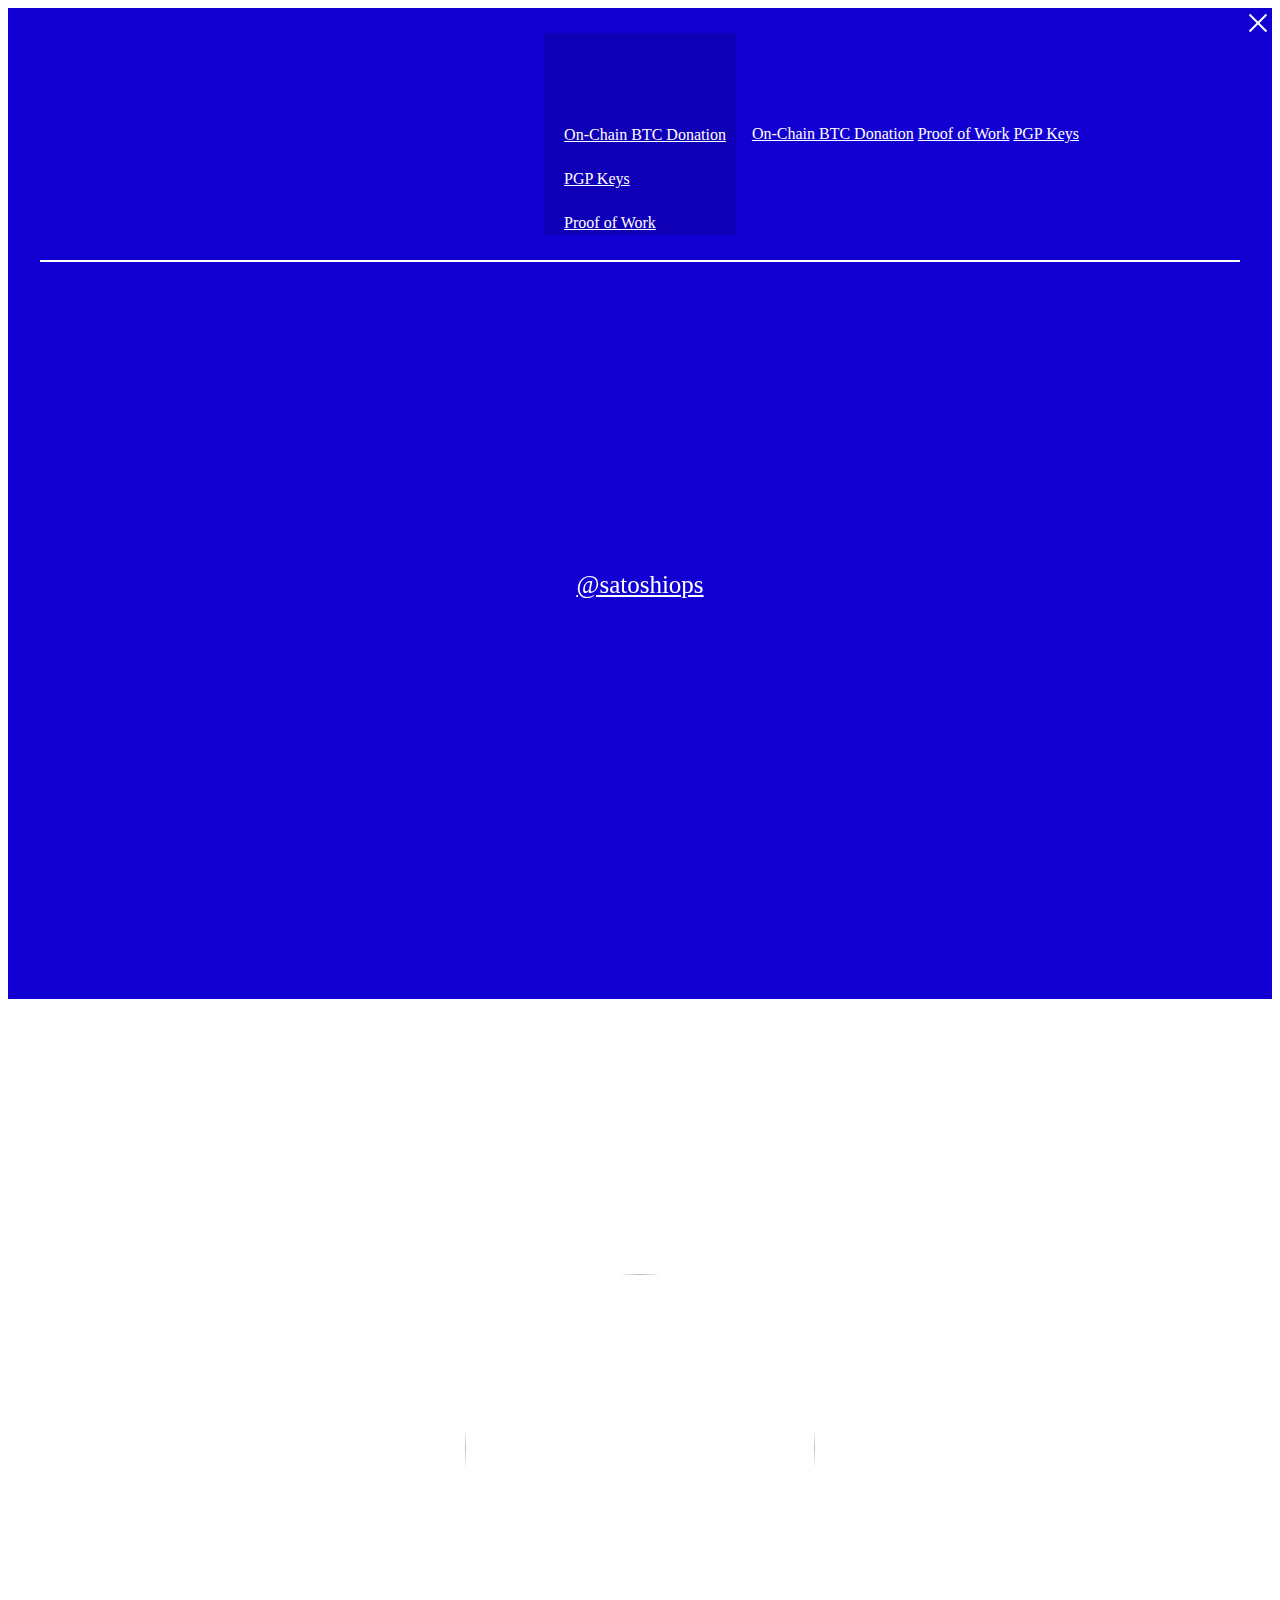
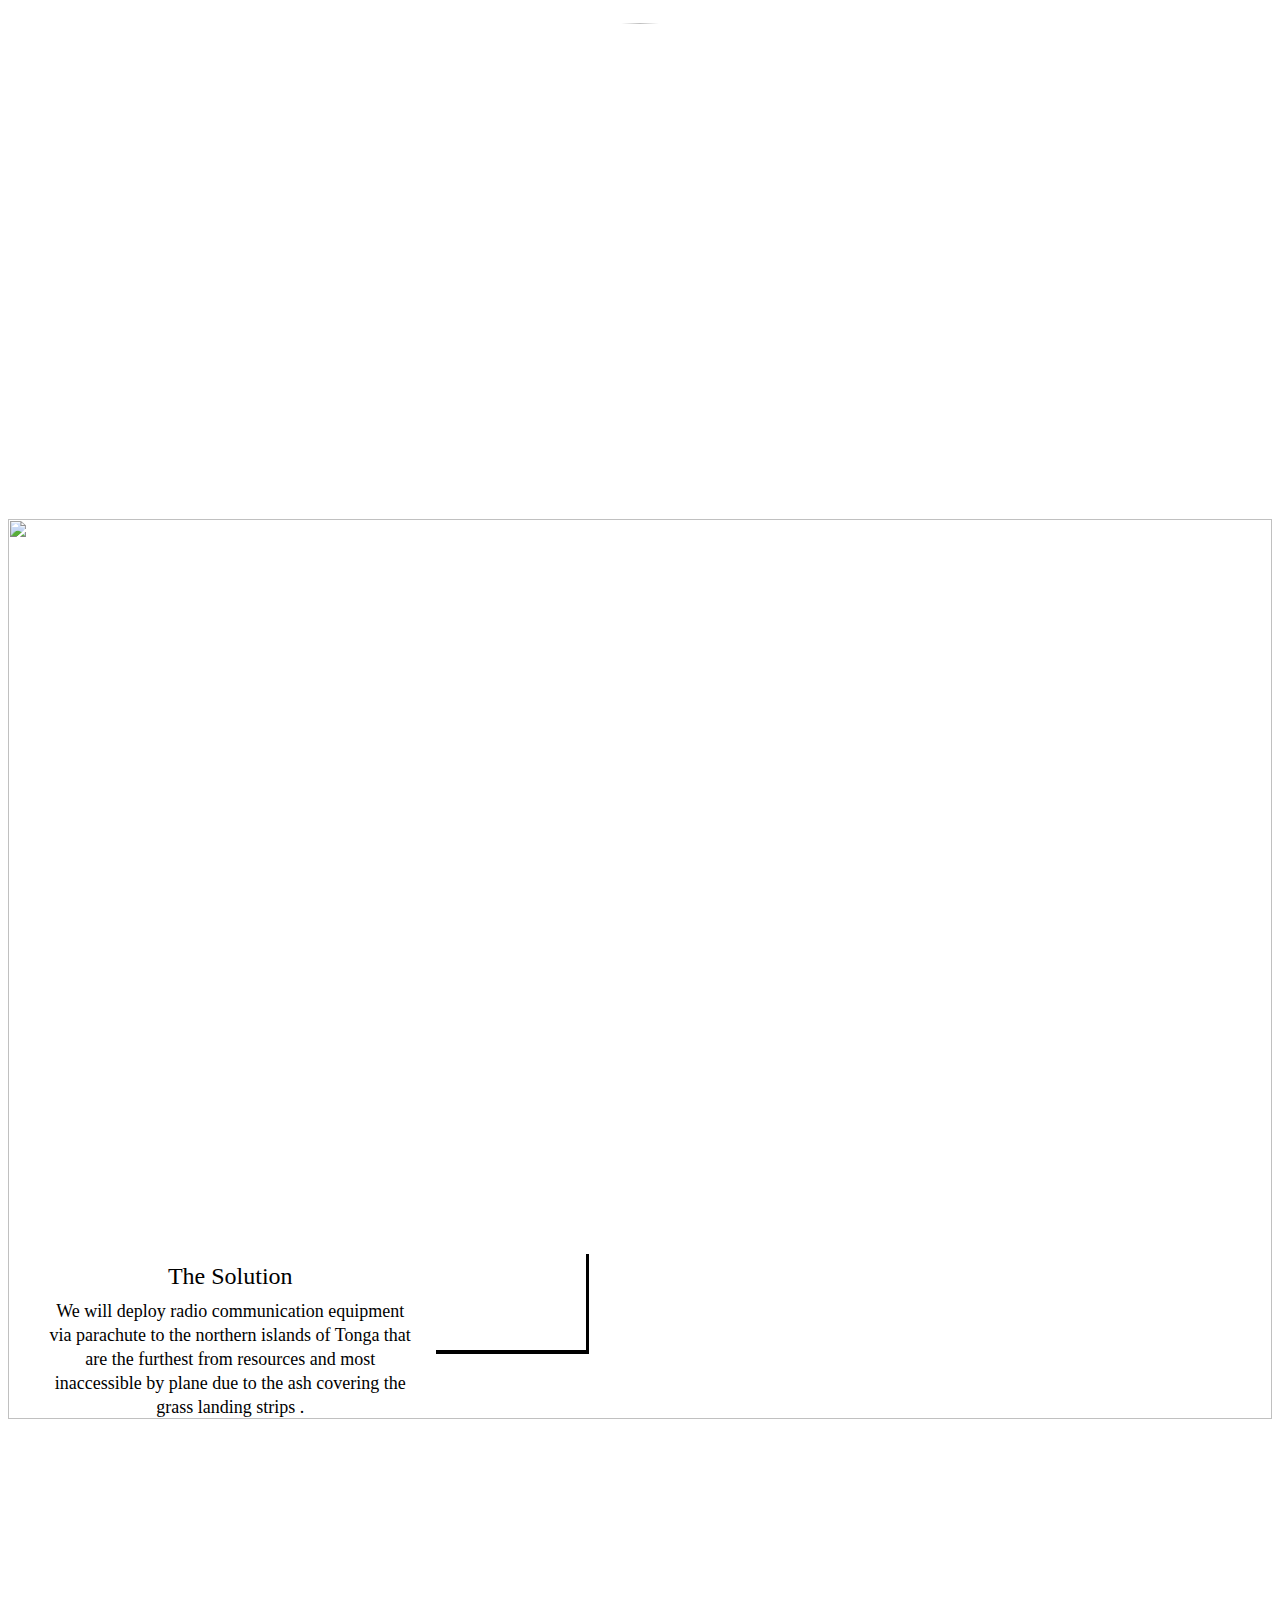
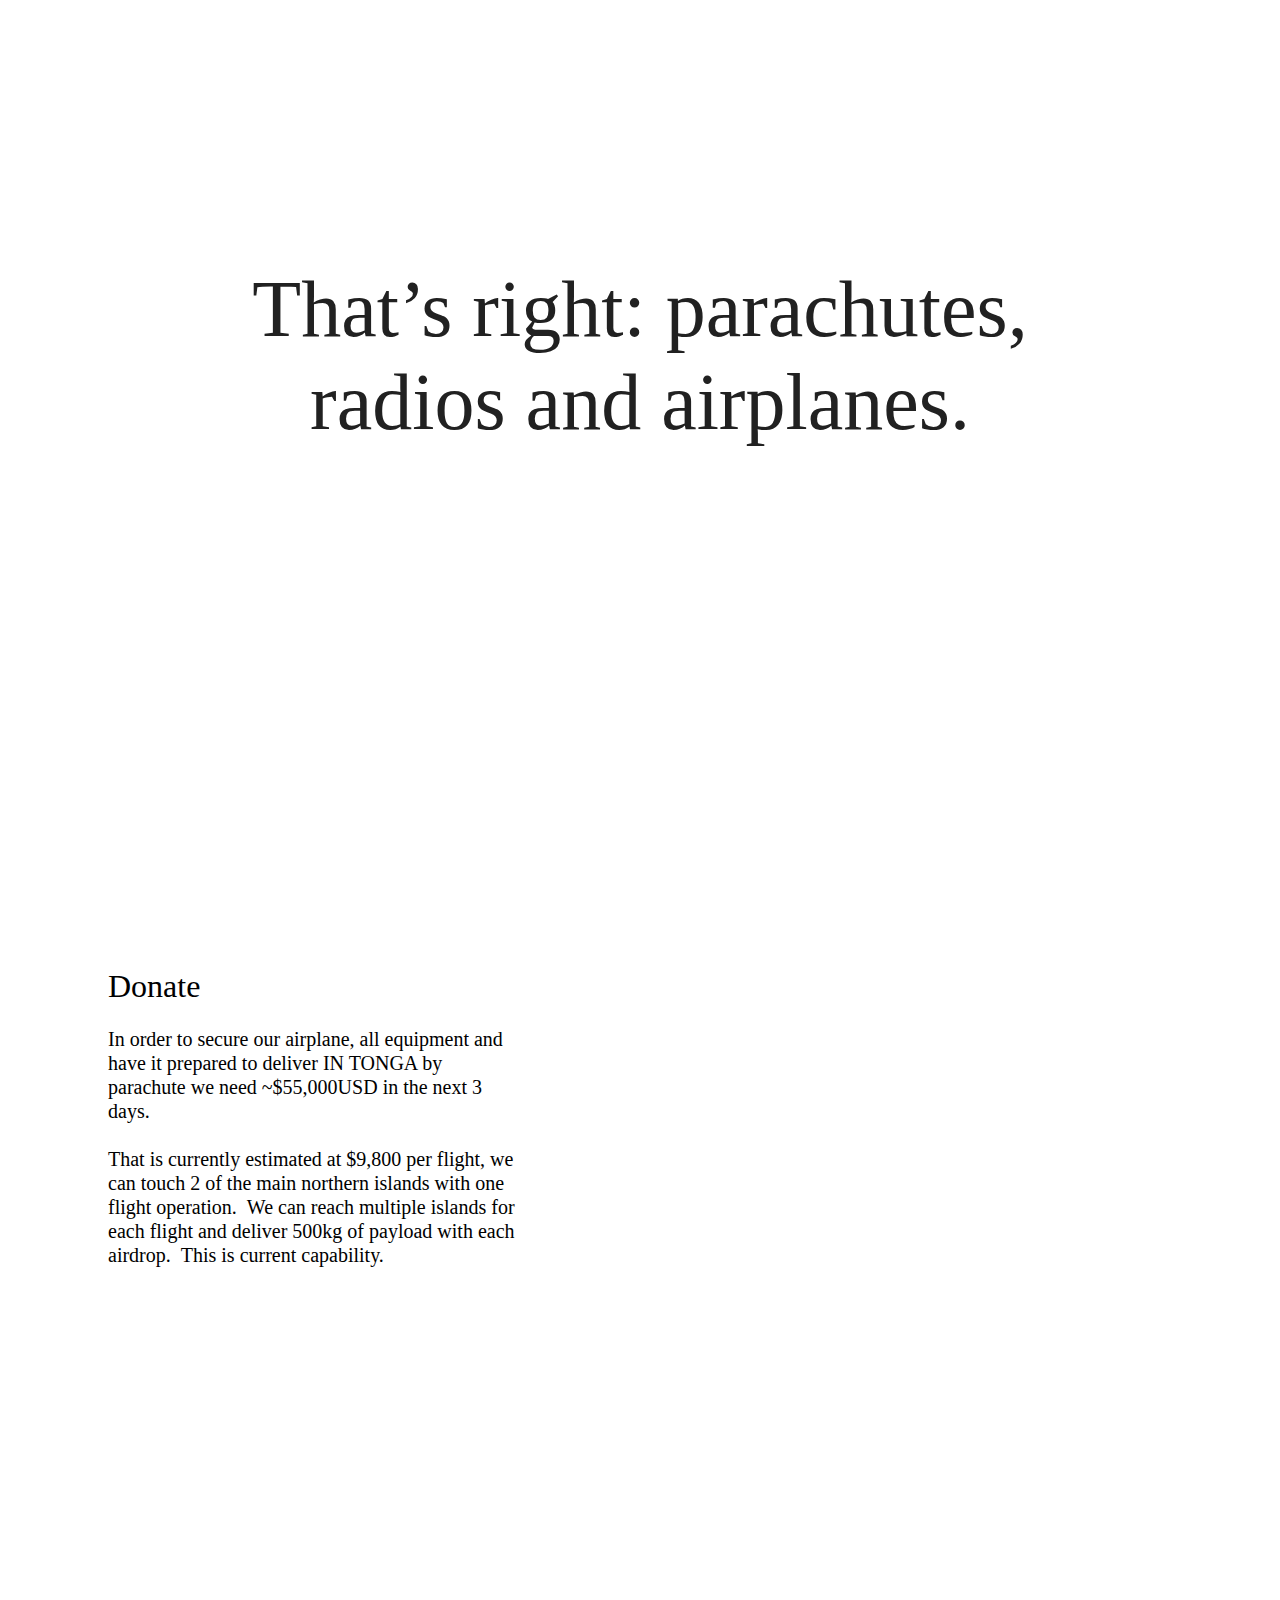
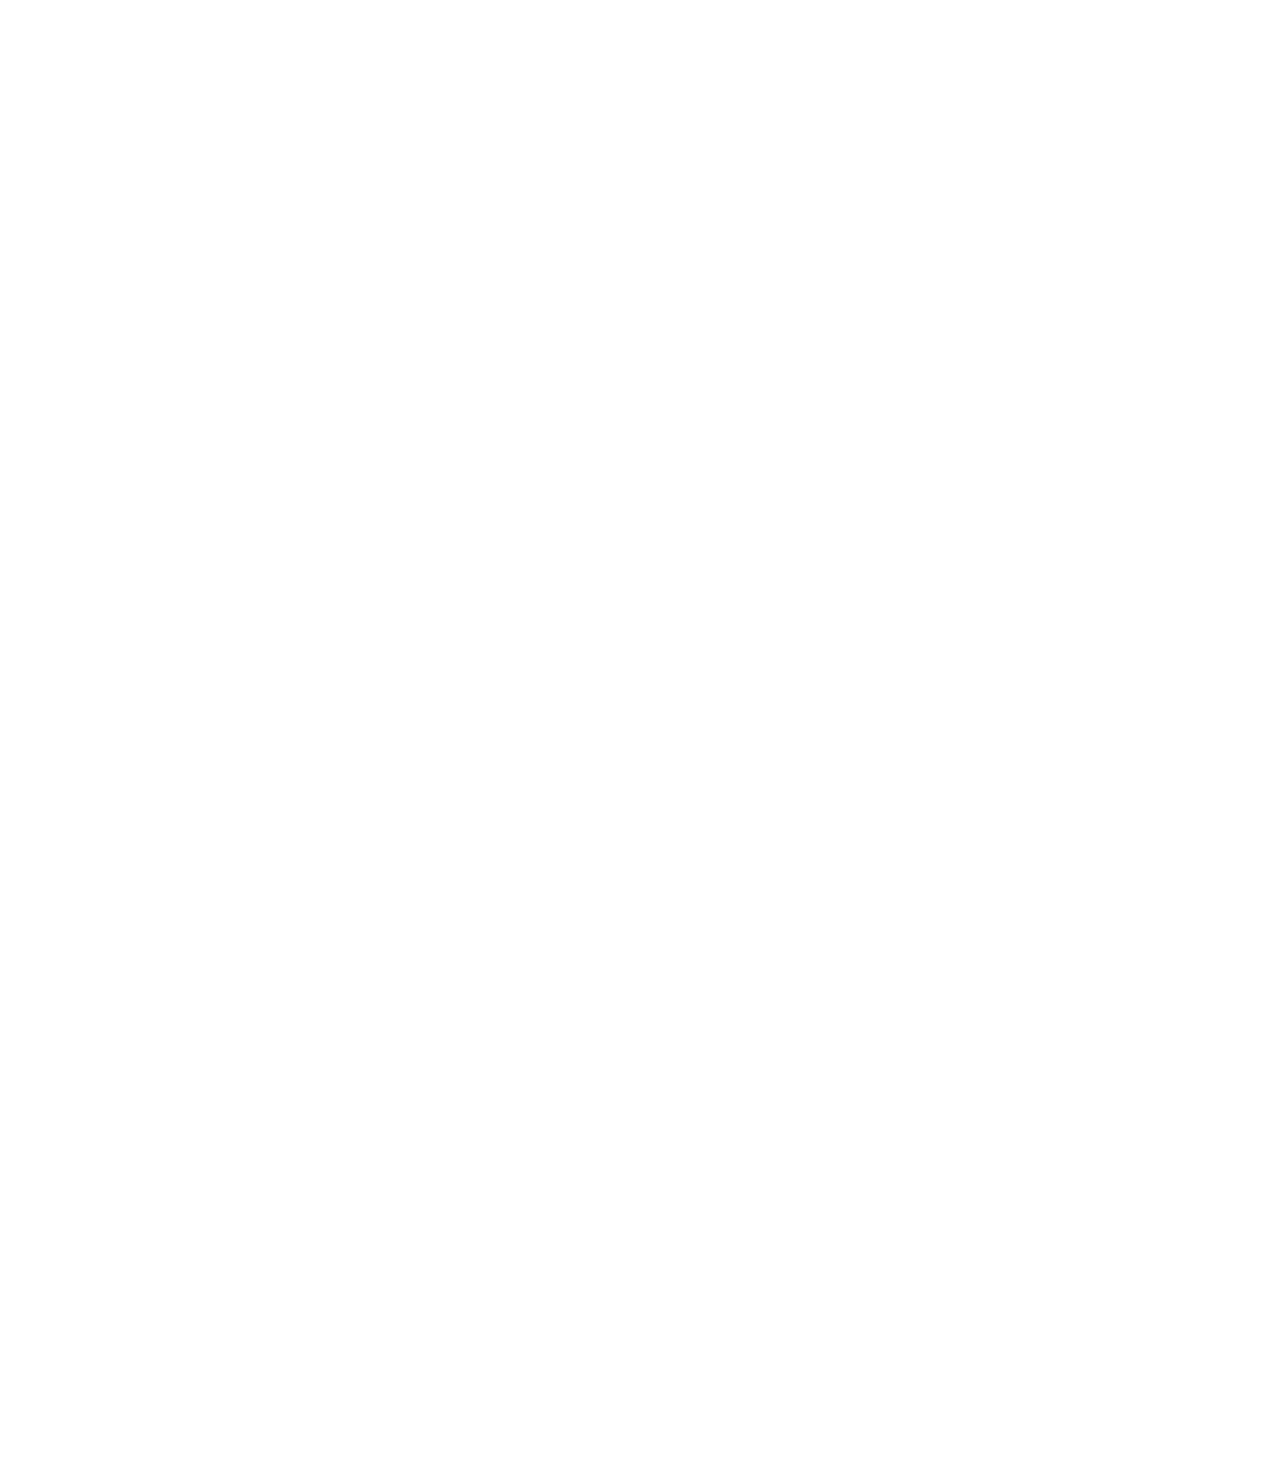
==== commit bad681a4: "added proof of work section" ====
--- a/index.html
+++ b/index.html
@@ -1,5 +1,5 @@
 <!DOCTYPE html><!--  This site was created in Webflow. http://www.webflow.com  -->
-<!--  Last Published: Wed Jan 26 2022 05:07:14 GMT+0000 (Coordinated Universal Time)  -->
+<!--  Last Published: Sun Jan 30 2022 23:12:17 GMT+0000 (Coordinated Universal Time)  -->
 <html data-wf-page="61f08e21744d15b4bddf2dc5" data-wf-site="61f07f8bb29a8f07f5be4d57">
 <head>
   <meta charset="utf-8">
@@ -10,7 +10,7 @@
   <link href="css/normalize.css" rel="stylesheet" type="text/css">
   <link href="css/webflow.css" rel="stylesheet" type="text/css">
   <link href="css/airliftairwaves.webflow.css" rel="stylesheet" type="text/css">
-  <style>@media (min-width:992px) {html.w-mod-js:not(.w-mod-ix) [data-w-id="3729dc46-f59d-bf79-ffcf-dbb3d0b58b33"] {-webkit-transform:translate3d(0, 210px, 0) scale3d(1, 1, 1) rotateX(0) rotateY(0) rotateZ(0) skew(0, 0);-moz-transform:translate3d(0, 210px, 0) scale3d(1, 1, 1) rotateX(0) rotateY(0) rotateZ(0) skew(0, 0);-ms-transform:translate3d(0, 210px, 0) scale3d(1, 1, 1) rotateX(0) rotateY(0) rotateZ(0) skew(0, 0);transform:translate3d(0, 210px, 0) scale3d(1, 1, 1) rotateX(0) rotateY(0) rotateZ(0) skew(0, 0);}html.w-mod-js:not(.w-mod-ix) [data-w-id="74a6a385-dafa-9443-9d98-6249f4fbca6d"] {-webkit-transform:translate3d(0, -100%, 0) scale3d(1, 1, 1) rotateX(0) rotateY(0) rotateZ(0) skew(0, 0);-moz-transform:translate3d(0, -100%, 0) scale3d(1, 1, 1) rotateX(0) rotateY(0) rotateZ(0) skew(0, 0);-ms-transform:translate3d(0, -100%, 0) scale3d(1, 1, 1) rotateX(0) rotateY(0) rotateZ(0) skew(0, 0);transform:translate3d(0, -100%, 0) scale3d(1, 1, 1) rotateX(0) rotateY(0) rotateZ(0) skew(0, 0);}html.w-mod-js:not(.w-mod-ix) [data-w-id="79b5b226-ace5-00e7-36ec-53ef61734ad5"] {opacity:0;-webkit-transform:translate3d(0, 50px, 0) scale3d(1, 1, 1) rotateX(0) rotateY(0) rotateZ(0) skew(0, 0);-moz-transform:translate3d(0, 50px, 0) scale3d(1, 1, 1) rotateX(0) rotateY(0) rotateZ(0) skew(0, 0);-ms-transform:translate3d(0, 50px, 0) scale3d(1, 1, 1) rotateX(0) rotateY(0) rotateZ(0) skew(0, 0);transform:translate3d(0, 50px, 0) scale3d(1, 1, 1) rotateX(0) rotateY(0) rotateZ(0) skew(0, 0);}html.w-mod-js:not(.w-mod-ix) [data-w-id="9e77ab9a-3d4b-c2eb-7093-dae6cebbed1e"] {display:block;}}</style>
+  <style>@media (min-width:992px) {html.w-mod-js:not(.w-mod-ix) [data-w-id="3729dc46-f59d-bf79-ffcf-dbb3d0b58b33"] {-webkit-transform:translate3d(0, 210px, 0) scale3d(1, 1, 1) rotateX(0) rotateY(0) rotateZ(0) skew(0, 0);-moz-transform:translate3d(0, 210px, 0) scale3d(1, 1, 1) rotateX(0) rotateY(0) rotateZ(0) skew(0, 0);-ms-transform:translate3d(0, 210px, 0) scale3d(1, 1, 1) rotateX(0) rotateY(0) rotateZ(0) skew(0, 0);transform:translate3d(0, 210px, 0) scale3d(1, 1, 1) rotateX(0) rotateY(0) rotateZ(0) skew(0, 0);}html.w-mod-js:not(.w-mod-ix) [data-w-id="79b5b226-ace5-00e7-36ec-53ef61734ad5"] {opacity:0;-webkit-transform:translate3d(0, 50px, 0) scale3d(1, 1, 1) rotateX(0) rotateY(0) rotateZ(0) skew(0, 0);-moz-transform:translate3d(0, 50px, 0) scale3d(1, 1, 1) rotateX(0) rotateY(0) rotateZ(0) skew(0, 0);-ms-transform:translate3d(0, 50px, 0) scale3d(1, 1, 1) rotateX(0) rotateY(0) rotateZ(0) skew(0, 0);transform:translate3d(0, 50px, 0) scale3d(1, 1, 1) rotateX(0) rotateY(0) rotateZ(0) skew(0, 0);}html.w-mod-js:not(.w-mod-ix) [data-w-id="9e77ab9a-3d4b-c2eb-7093-dae6cebbed1e"] {display:block;}}</style>
   <script src="https://ajax.googleapis.com/ajax/libs/webfont/1.6.26/webfont.js" type="text/javascript"></script>
   <script type="text/javascript">WebFont.load({  google: {    families: ["Merriweather:300,300italic,400,400italic,700,700italic,900,900italic","Inconsolata:400,700"]  }});</script>
   <!-- [if lt IE 9]><script src="https://cdnjs.cloudflare.com/ajax/libs/html5shiv/3.7.3/html5shiv.min.js" type="text/javascript"></script><![endif] -->
@@ -38,29 +38,29 @@
 <body>
   <div class="fixed-card-floating">
     <h3 class="heading-3">#btc4tonga</h3><img src="images/btc.svg" loading="lazy" height="80" alt="" class="image-5">
-    <a href="#" class="card-button">Donate Now</a>
+    <a href="donate.html" class="card-button">Donate Now</a>
   </div>
   <div data-collapse="all" data-animation="over-left" data-duration="400" data-easing="ease" data-easing2="ease" role="banner" class="navbar w-nav">
-    <div data-w-id="74a6a385-dafa-9443-9d98-6249f4fbca6d" class="navbar-container">
-      <div id="w-node-d79bc69f-574e-932f-d409-0d9e29655f37-bddf2dc5" class="nav-left-wrapper">
-        <a href="#" class="w-nav-brand"><img src="images/btc-relief-logo.svg" loading="lazy" width="37" id="w-node-a8b3cbb7-0b98-0d00-c8c8-8b9120ee5670-bddf2dc5" alt="" class="image-8"></a>
+    <div data-w-id="2ea186b4-8bcc-de7c-f46a-f73756ef36e0" class="navbar-container">
+      <div id="w-node-_2ea186b4-8bcc-de7c-f46a-f73756ef36e1-56ef36df" class="nav-left-wrapper">
+        <a href="index.html" aria-current="page" class="w-nav-brand w--current"><img src="images/btc-relief-logo.svg" loading="lazy" width="37" id="w-node-_2ea186b4-8bcc-de7c-f46a-f73756ef36e3-56ef36df" alt="" class="image-8"></a>
         <div class="menu-button w-nav-button">
           <div class="icon w-icon-nav-menu"></div>
         </div>
       </div>
-      <nav role="navigation" id="w-node-da678f6f-32d8-d365-df81-6720deed8908-bddf2dc5" class="sidebar-menu w-nav-menu">
+      <nav role="navigation" id="w-node-_2ea186b4-8bcc-de7c-f46a-f73756ef36e6-56ef36df" class="sidebar-menu w-nav-menu">
         <div class="sidebar-button w-nav-button">
           <div class="close-bar-1"></div>
           <div class="close-bar-2"></div>
         </div>
-        <a href="donate.html" class="sidebar-navlink w-nav-link">On-Chain BTC Donation</a>
+        <a href="donate.html" class="sidebar-navlink w-nav-link">On-Chain BTC Donation</a>
         <a href="https://github.com/satoshiops/airlift-airwaves" target="_blank" class="sidebar-navlink w-nav-link">PGP Keys</a>
-        <a href="https://github.com/satoshiops/airlift-airwaves" target="_blank" class="sidebar-navlink w-nav-link">Proof of Work</a>
+        <a href="proof-of-work.html" class="sidebar-navlink w-nav-link">Proof of Work</a>
       </nav>
-      <div id="w-node-_2810f166-8cd6-a511-b913-84b8cecb2ebb-bddf2dc5" class="nav-menu-wrapper">
+      <div id="w-node-_2ea186b4-8bcc-de7c-f46a-f73756ef36f0-56ef36df" class="nav-menu-wrapper">
         <a href="donate.html" class="navlink hide-mobile w-nav-link">On-Chain BTC Donation</a>
+        <a href="proof-of-work.html" class="navlink hide-mobile w-nav-link">Proof of Work</a>
         <a href="https://github.com/satoshiops/airlift-airwaves" target="_blank" class="navlink hide-mobile w-nav-link">PGP Keys</a>
-        <a href="https://github.com/satoshiops/airlift-airwaves" target="_blank" class="navlink hide-mobile w-nav-link">Proof of Work</a>
       </div>
     </div>
   </div>
@@ -83,7 +83,7 @@
       <div class="container">
         <div class="circle-content-wrapper">
           <div class="image-cirlce-wrapper">
-            <div data-w-id="859af26c-2676-9927-e21c-08a94f9868ca" class="rotate-wrapper"><img src="images/tonga_1.jpg" loading="lazy" sizes="(max-width: 767px) 90vw, 500px" srcset="images/tonga_1-p-500.jpeg 500w, images/tonga_1-p-800.jpeg 800w, images/tonga_1.jpg 834w" alt=""></div>
+            <div data-w-id="859af26c-2676-9927-e21c-08a94f9868ca" class="rotate-wrapper"><img src="images/tonga_1.jpg" loading="lazy" sizes="100vw" srcset="images/tonga_1-p-500.jpeg 500w, images/tonga_1-p-800.jpeg 800w, images/tonga_1.jpg 834w" alt=""></div>
             <div class="image-circle"><img src="images/tonga.jpg" loading="lazy" sizes="(max-width: 479px) 200px, (max-width: 767px) 65vw, 350px" srcset="images/tonga-p-500.jpeg 500w, images/tonga-p-800.jpeg 800w, images/tonga-p-1080.jpeg 1080w, images/tonga-p-1600.jpeg 1600w, images/tonga.jpg 1930w" alt="" class="image-7"></div>
           </div>
         </div>
--- a/css/airliftairwaves.webflow.css
+++ b/css/airliftairwaves.webflow.css
@@ -438,7 +438,7 @@
   -webkit-flex-direction: column;
   -ms-flex-direction: column;
   flex-direction: column;
-  background-color: #11068e;
+  background-color: #0f00b8;
 }
 
 .sidebar-navlink {
@@ -906,6 +906,63 @@
   font-size: 25px;
 }
 
+.gallery {
+  padding-top: 100px;
+  padding-bottom: 100px;
+}
+
+.centered-container {
+  -webkit-box-flex: 1;
+  -webkit-flex: 1;
+  -ms-flex: 1;
+  flex: 1;
+  text-align: center;
+}
+
+.gallery-grid-container {
+  display: -ms-grid;
+  display: grid;
+  margin-top: 40px;
+  -ms-grid-row-align: center;
+  align-self: center;
+  grid-auto-columns: 1fr;
+  grid-column-gap: 20px;
+  grid-row-gap: 20px;
+  grid-template-areas: ".";
+  -ms-grid-columns: 1fr 20px 1fr 20px 1fr 20px 1fr;
+  grid-template-columns: 1fr 1fr 1fr 1fr;
+  -ms-grid-rows: auto 20px auto;
+  grid-template-rows: auto auto;
+}
+
+.gallery-lightbox {
+  position: relative;
+  overflow: hidden;
+}
+
+.gallery-thumbnail {
+  width: 100%;
+  height: 100%;
+  cursor: pointer;
+  -o-object-fit: cover;
+  object-fit: cover;
+  -o-object-position: 50% 50%;
+  object-position: 50% 50%;
+}
+
+.heading-4 {
+  font-family: Merriweather, serif;
+  color: #fff;
+}
+
+.paragraph-2 {
+  color: #fff;
+}
+
+.link-2 {
+  color: #fff;
+}
+
 @media screen and (max-width: 991px) {
   .navbar-container {
     grid-column-gap: 0px;
@@ -924,6 +981,13 @@
   .donate {
     font-size: 90px;
   }
+
+  .gallery-grid-container {
+    -webkit-align-self: stretch;
+    -ms-flex-item-align: stretch;
+    -ms-grid-row-align: stretch;
+    align-self: stretch;
+  }
 }
 
 @media screen and (max-width: 767px) {
@@ -1008,6 +1072,18 @@
   .c-text-1 {
     font-size: 16px;
     line-height: 28px;
+  }
+
+  .gallery {
+    padding: 40px 20px;
+  }
+
+  .gallery-grid-container {
+    max-width: none;
+    -ms-grid-columns: 1fr 1fr;
+    grid-template-columns: 1fr 1fr;
+    -ms-grid-rows: auto auto auto auto;
+    grid-template-rows: auto auto auto auto;
   }
 }
 
@@ -1090,6 +1166,10 @@
     text-align: center;
   }
 
+  .sidebar-menu {
+    background-color: #202023;
+  }
+
   .menu-button {
     opacity: 1;
   }
@@ -1105,7 +1185,7 @@
 
   .circle-content-wrapper {
     height: 500px;
-    padding-top: 140px;
+    padding-top: 160px;
     padding-bottom: 90px;
   }
 
@@ -1138,29 +1218,19 @@
   .c-title-2 {
     line-height: 36px;
   }
-}
-
-#w-node-d79bc69f-574e-932f-d409-0d9e29655f37-bddf2dc5 {
-  -webkit-align-self: center;
-  -ms-flex-item-align: center;
-  -ms-grid-row-align: center;
-  align-self: center;
-}
-
-#w-node-da678f6f-32d8-d365-df81-6720deed8908-bddf2dc5 {
-  -ms-grid-column-align: center;
-  justify-self: center;
-  -webkit-align-self: center;
-  -ms-flex-item-align: center;
-  -ms-grid-row-align: center;
-  align-self: center;
-}
-
-#w-node-_2810f166-8cd6-a511-b913-84b8cecb2ebb-bddf2dc5 {
-  -webkit-align-self: center;
-  -ms-flex-item-align: center;
-  -ms-grid-row-align: center;
-  align-self: center;
+
+  .centered-container {
+    text-align: left;
+  }
+
+  .gallery-grid-container {
+    margin-right: 0px;
+    margin-left: 0px;
+    -ms-grid-columns: 1fr;
+    grid-template-columns: 1fr;
+    -ms-grid-rows: auto auto auto auto auto;
+    grid-template-rows: auto auto auto auto auto;
+  }
 }
 
 #w-node-_189a08ab-a117-eb4d-81e6-16213281997e-bddf2dc5 {
@@ -1176,14 +1246,14 @@
   align-self: center;
 }
 
-#w-node-d79bc69f-574e-932f-d409-0d9e29655f37-f8b26988 {
+#w-node-_2ea186b4-8bcc-de7c-f46a-f73756ef36e1-56ef36df {
   -webkit-align-self: center;
   -ms-flex-item-align: center;
   -ms-grid-row-align: center;
   align-self: center;
 }
 
-#w-node-da678f6f-32d8-d365-df81-6720deed8908-f8b26988 {
+#w-node-_2ea186b4-8bcc-de7c-f46a-f73756ef36e6-56ef36df {
   -ms-grid-column-align: center;
   justify-self: center;
   -webkit-align-self: center;
@@ -1192,20 +1262,59 @@
   align-self: center;
 }
 
-#w-node-_2810f166-8cd6-a511-b913-84b8cecb2ebb-f8b26988 {
+#w-node-_2ea186b4-8bcc-de7c-f46a-f73756ef36f0-56ef36df {
   -webkit-align-self: center;
   -ms-flex-item-align: center;
   -ms-grid-row-align: center;
   align-self: center;
 }
 
+#w-node-_518a5b3a-9c60-5f99-bfd1-ddc25a11e923-923e6f1f {
+  -ms-grid-row: span 2;
+  grid-row-start: span 2;
+  -ms-grid-row-span: 2;
+  grid-row-end: span 2;
+  -ms-grid-column: span 2;
+  grid-column-start: span 2;
+  -ms-grid-column-span: 2;
+  grid-column-end: span 2;
+}
+
+#w-node-a61256b3-a49c-6287-3b6c-189903fd8a0c-923e6f1f {
+  -ms-grid-row: span 2;
+  grid-row-start: span 2;
+  -ms-grid-row-span: 2;
+  grid-row-end: span 2;
+  -ms-grid-column: span 2;
+  grid-column-start: span 2;
+  -ms-grid-column-span: 2;
+  grid-column-end: span 2;
+}
+
+#w-node-_86d6a610-2ef6-8f0c-da0b-c06e5f83e5ef-923e6f1f {
+  -ms-grid-row: 1;
+  grid-row-start: 1;
+  -ms-grid-row-span: 2;
+  grid-row-end: 3;
+  -ms-grid-column: 2;
+  grid-column-start: 2;
+  -ms-grid-column-span: 2;
+  grid-column-end: 4;
+}
+
+#w-node-a0dc9859-30bb-cd4a-62d6-edad7e389576-923e6f1f {
+  -ms-grid-row: 1;
+  grid-row-start: 1;
+  -ms-grid-row-span: 2;
+  grid-row-end: 3;
+  -ms-grid-column: 2;
+  grid-column-start: 2;
+  -ms-grid-column-span: 2;
+  grid-column-end: 4;
+}
+
 @media screen and (max-width: 991px) {
-  #w-node-_2810f166-8cd6-a511-b913-84b8cecb2ebb-bddf2dc5 {
-    -ms-grid-column-align: center;
-    justify-self: center;
-  }
-
-  #w-node-_2810f166-8cd6-a511-b913-84b8cecb2ebb-f8b26988 {
+  #w-node-_2ea186b4-8bcc-de7c-f46a-f73756ef36f0-56ef36df {
     -ms-grid-column-align: center;
     justify-self: center;
   }
@@ -1231,4 +1340,48 @@
     -ms-grid-column-span: 2;
     grid-column-end: span 2;
   }
+
+  #w-node-_518a5b3a-9c60-5f99-bfd1-ddc25a11e923-923e6f1f {
+    -ms-grid-row: span 1;
+    grid-row-start: span 1;
+    -ms-grid-row-span: 1;
+    grid-row-end: span 1;
+    -ms-grid-column: span 1;
+    grid-column-start: span 1;
+    -ms-grid-column-span: 1;
+    grid-column-end: span 1;
+  }
+
+  #w-node-a61256b3-a49c-6287-3b6c-189903fd8a0c-923e6f1f {
+    -ms-grid-row: span 1;
+    grid-row-start: span 1;
+    -ms-grid-row-span: 1;
+    grid-row-end: span 1;
+    -ms-grid-column: span 1;
+    grid-column-start: span 1;
+    -ms-grid-column-span: 1;
+    grid-column-end: span 1;
+  }
+
+  #w-node-_86d6a610-2ef6-8f0c-da0b-c06e5f83e5ef-923e6f1f {
+    -ms-grid-row: span 1;
+    grid-row-start: span 1;
+    -ms-grid-row-span: 1;
+    grid-row-end: span 1;
+    -ms-grid-column: span 1;
+    grid-column-start: span 1;
+    -ms-grid-column-span: 1;
+    grid-column-end: span 1;
+  }
+
+  #w-node-a0dc9859-30bb-cd4a-62d6-edad7e389576-923e6f1f {
+    -ms-grid-row: span 1;
+    grid-row-start: span 1;
+    -ms-grid-row-span: 1;
+    grid-row-end: span 1;
+    -ms-grid-column: span 1;
+    grid-column-start: span 1;
+    -ms-grid-column-span: 1;
+    grid-column-end: span 1;
+  }
 }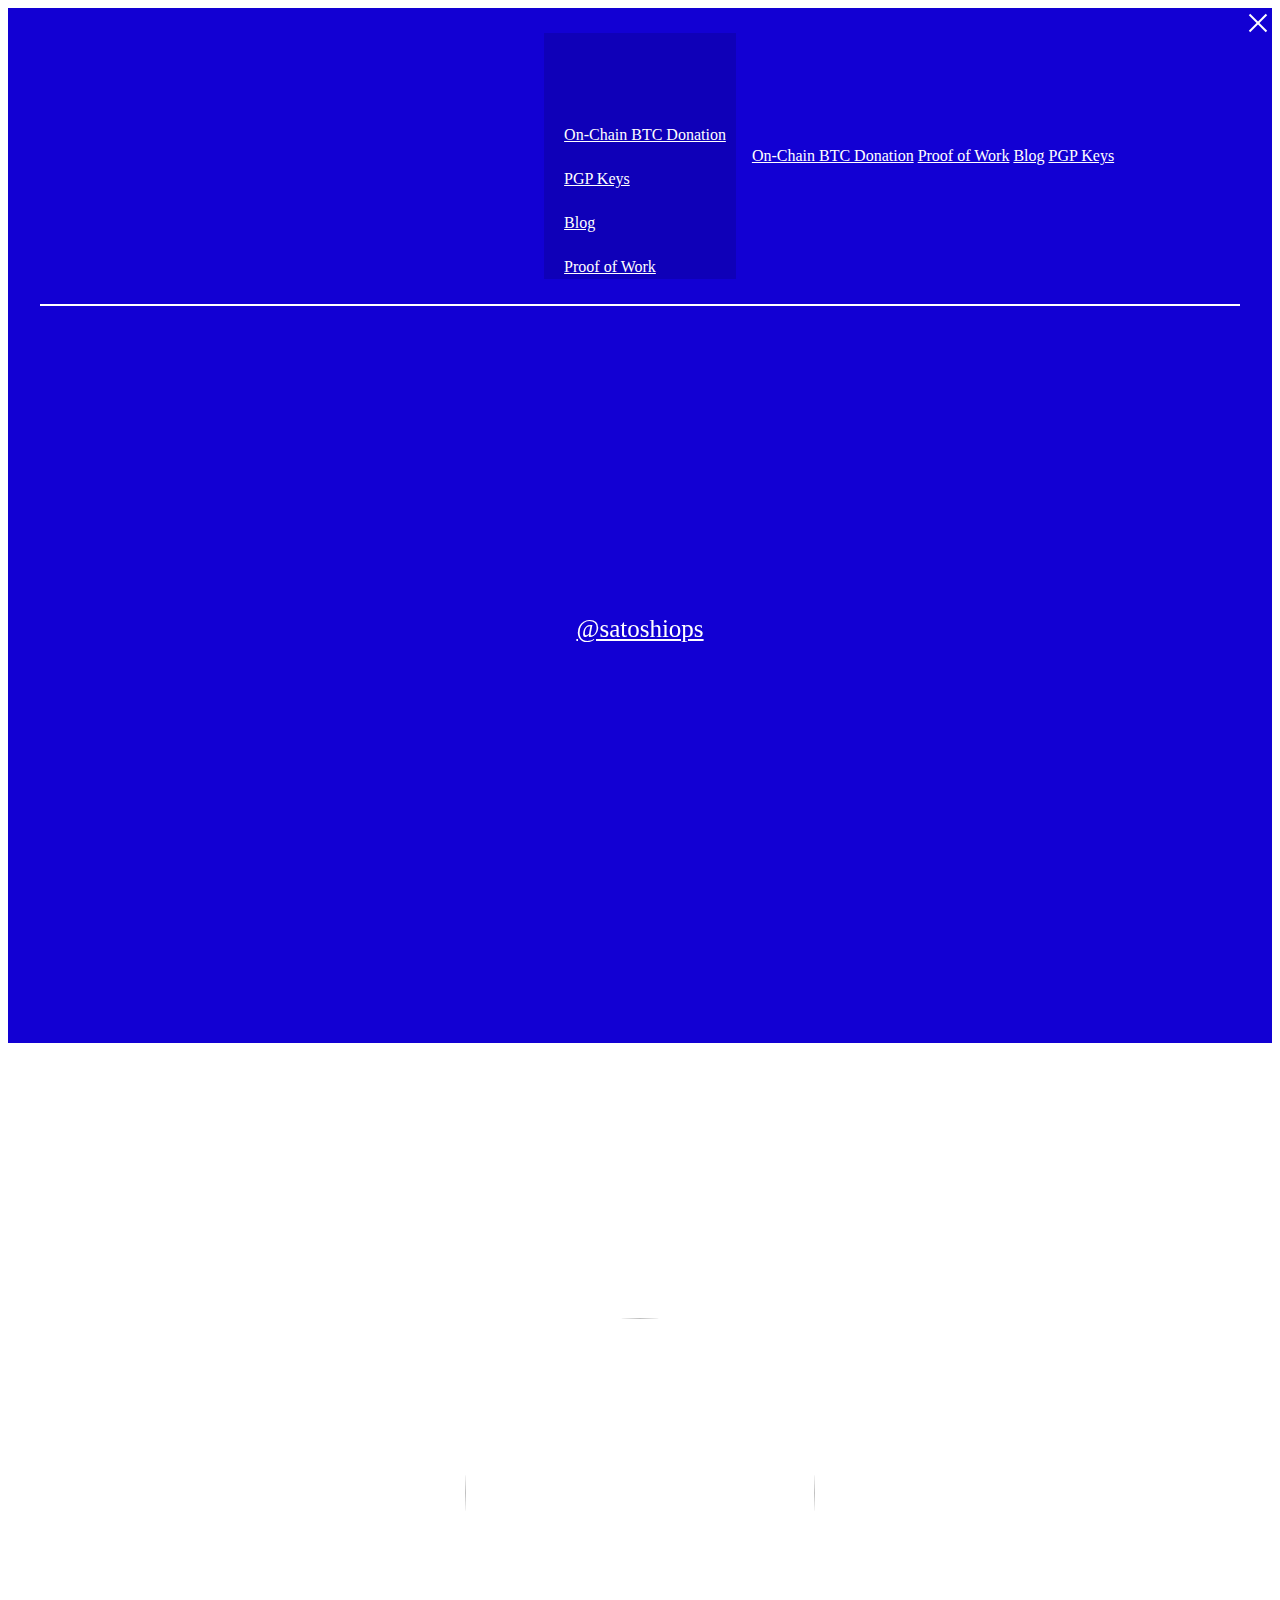
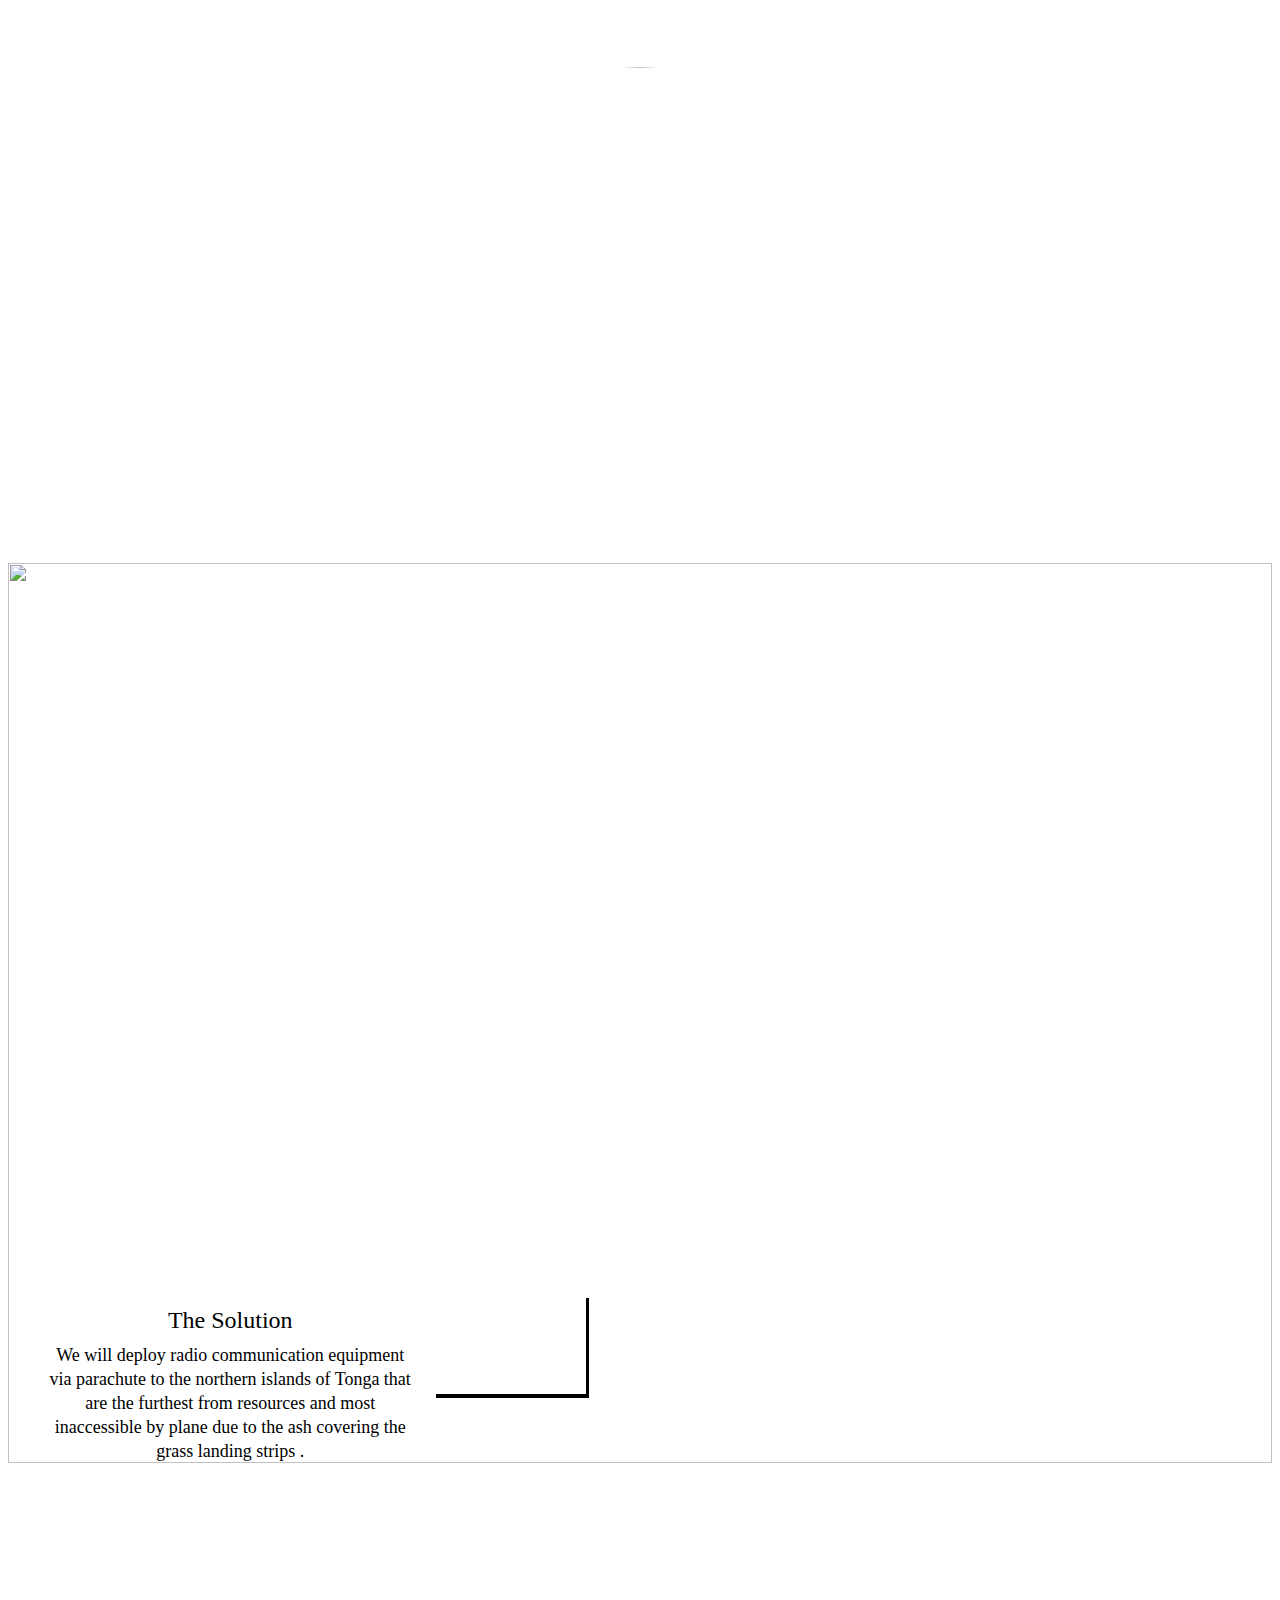
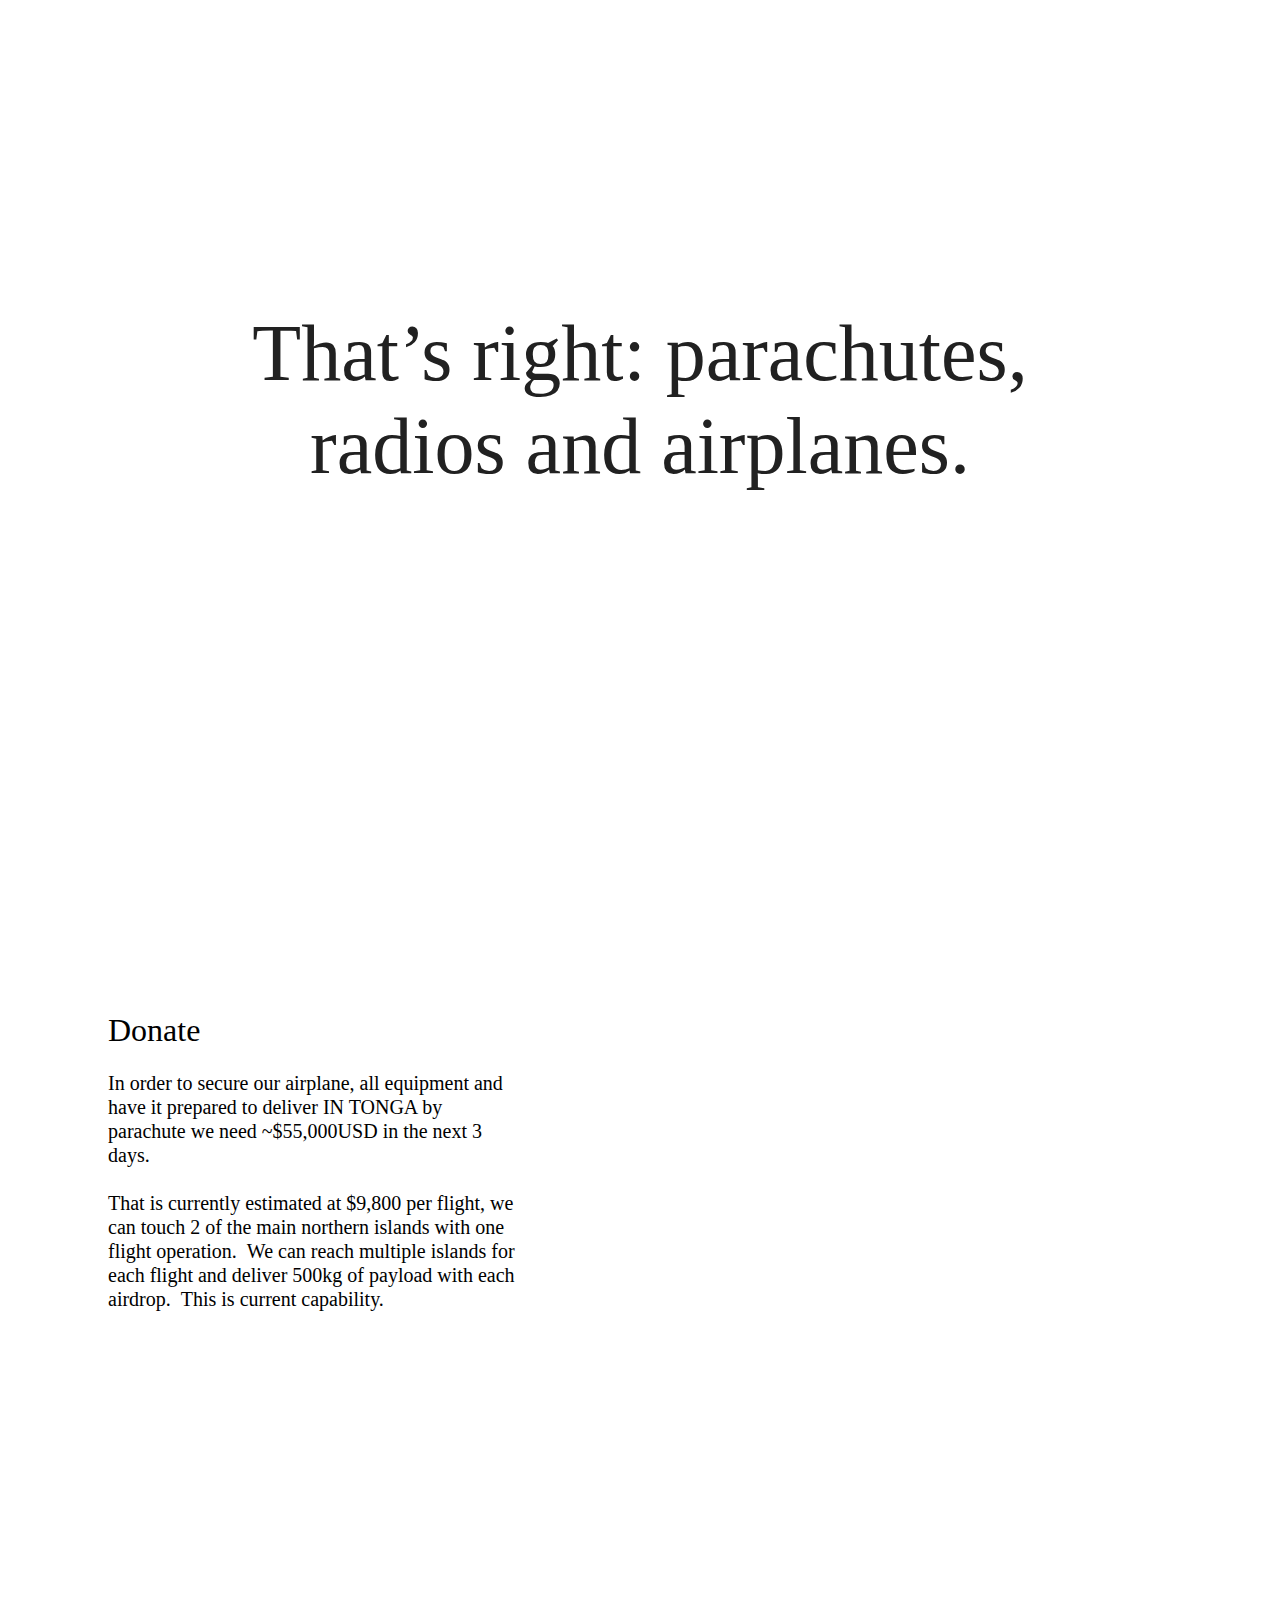
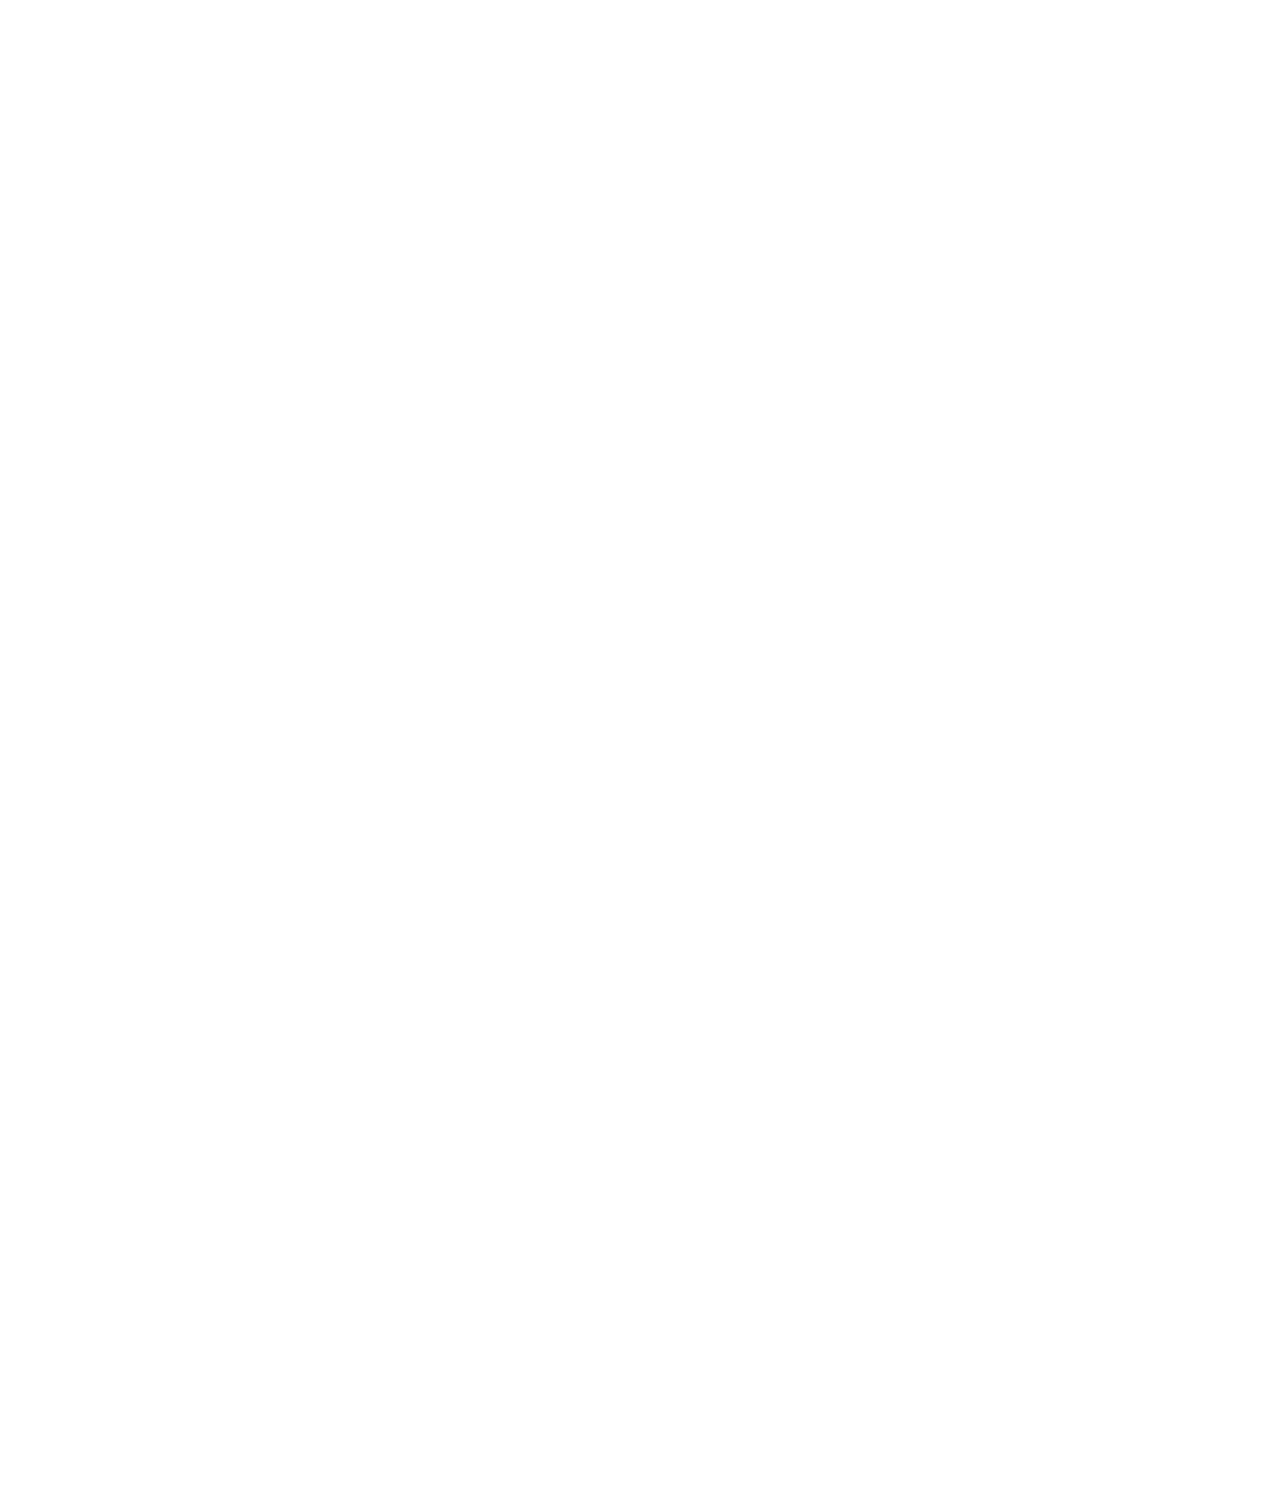
==== commit 3c195c9c: "added blog, changed hf radio image" ====
--- a/index.html
+++ b/index.html
@@ -1,5 +1,5 @@
 <!DOCTYPE html><!--  This site was created in Webflow. http://www.webflow.com  -->
-<!--  Last Published: Sun Jan 30 2022 23:12:17 GMT+0000 (Coordinated Universal Time)  -->
+<!--  Last Published: Mon Jan 31 2022 00:13:57 GMT+0000 (Coordinated Universal Time)  -->
 <html data-wf-page="61f08e21744d15b4bddf2dc5" data-wf-site="61f07f8bb29a8f07f5be4d57">
 <head>
   <meta charset="utf-8">
@@ -37,7 +37,7 @@
 </head>
 <body>
   <div class="fixed-card-floating">
-    <h3 class="heading-3">#btc4tonga</h3><img src="images/btc.svg" loading="lazy" height="80" alt="" class="image-5">
+    <h3 class="heading-3">#airliftairwaves</h3><img src="images/btc.svg" loading="lazy" height="80" alt="" class="image-5">
     <a href="donate.html" class="card-button">Donate Now</a>
   </div>
   <div data-collapse="all" data-animation="over-left" data-duration="400" data-easing="ease" data-easing2="ease" role="banner" class="navbar w-nav">
@@ -55,11 +55,13 @@
         </div>
         <a href="donate.html" class="sidebar-navlink w-nav-link">On-Chain BTC Donation</a>
         <a href="https://github.com/satoshiops/airlift-airwaves" target="_blank" class="sidebar-navlink w-nav-link">PGP Keys</a>
+        <a href="https://blog.airliftairwaves.com" target="_blank" class="sidebar-navlink w-nav-link">Blog</a>
         <a href="proof-of-work.html" class="sidebar-navlink w-nav-link">Proof of Work</a>
       </nav>
       <div id="w-node-_2ea186b4-8bcc-de7c-f46a-f73756ef36f0-56ef36df" class="nav-menu-wrapper">
         <a href="donate.html" class="navlink hide-mobile w-nav-link">On-Chain BTC Donation</a>
         <a href="proof-of-work.html" class="navlink hide-mobile w-nav-link">Proof of Work</a>
+        <a href="https://blog.airliftairwaves.com" class="navlink hide-mobile w-nav-link">Blog</a>
         <a href="https://github.com/satoshiops/airlift-airwaves" target="_blank" class="navlink hide-mobile w-nav-link">PGP Keys</a>
       </div>
     </div>
@@ -83,7 +85,7 @@
       <div class="container">
         <div class="circle-content-wrapper">
           <div class="image-cirlce-wrapper">
-            <div data-w-id="859af26c-2676-9927-e21c-08a94f9868ca" class="rotate-wrapper"><img src="images/tonga_1.jpg" loading="lazy" sizes="100vw" srcset="images/tonga_1-p-500.jpeg 500w, images/tonga_1-p-800.jpeg 800w, images/tonga_1.jpg 834w" alt=""></div>
+            <div data-w-id="859af26c-2676-9927-e21c-08a94f9868ca" class="rotate-wrapper"><img src="images/tonga_1.jpg" loading="lazy" sizes="(max-width: 767px) 90vw, 500px" srcset="images/tonga_1-p-500.jpeg 500w, images/tonga_1-p-800.jpeg 800w, images/tonga_1.jpg 834w" alt=""></div>
             <div class="image-circle"><img src="images/tonga.jpg" loading="lazy" sizes="(max-width: 479px) 200px, (max-width: 767px) 65vw, 350px" srcset="images/tonga-p-500.jpeg 500w, images/tonga-p-800.jpeg 800w, images/tonga-p-1080.jpeg 1080w, images/tonga-p-1600.jpeg 1600w, images/tonga.jpg 1930w" alt="" class="image-7"></div>
           </div>
         </div>
@@ -115,7 +117,7 @@
           <div class="text-block-3">In order to secure our airplane, all equipment and have it prepared to deliver IN TONGA by parachute we need ~$55,000USD in the next 3 days.<br>‍<br>That is currently estimated at $9,800 per flight, we can touch 2 of the main northern islands with one flight operation.  We can reach multiple islands for each flight and deliver 500kg of payload with each airdrop.  This is current capability.</div>
         </div>
       </div>
-      <div id="w-node-_189a08ab-a117-eb4d-81e6-16213281997e-bddf2dc5" class="div-block-7"><img src="images/hf-radio-copy.jpg" loading="lazy" sizes="(max-width: 479px) 92vw, (max-width: 767px) 30vw, (max-width: 991px) 26vw, 33vw" srcset="images/hf-radio-copy-p-500.jpeg 500w, images/hf-radio-copy-p-800.jpeg 800w, images/hf-radio-copy.jpg 1343w" alt="" class="image-3"></div>
+      <div id="w-node-_189a08ab-a117-eb4d-81e6-16213281997e-bddf2dc5" class="div-block-7"><img src="images/hf-radio.jpg" loading="lazy" sizes="(max-width: 479px) 92vw, (max-width: 767px) 30vw, (max-width: 991px) 26vw, 33vw" srcset="images/hf-radio.jpg 500w, images/hf-radio.jpg 800w, images/hf-radio.jpg 1343w" alt="" class="image-3"></div>
     </div>
     <div data-w-id="a94b9ad0-318d-6c81-9d64-516fcd36edcc" class="div-block-5">
       <div style="padding-top:56.17021276595745%" class="w-embed-youtubevideo image-4"><iframe src="https://www.youtube.com/embed/jiOT0fmog3U?rel=0&amp;controls=1&amp;autoplay=0&amp;mute=0&amp;start=0" frameborder="0" style="position:absolute;left:0;top:0;width:100%;height:100%;pointer-events:auto" allow="autoplay; encrypted-media" allowfullscreen="" title="Bitcoin Relief For Tonga - Short Version"></iframe></div>
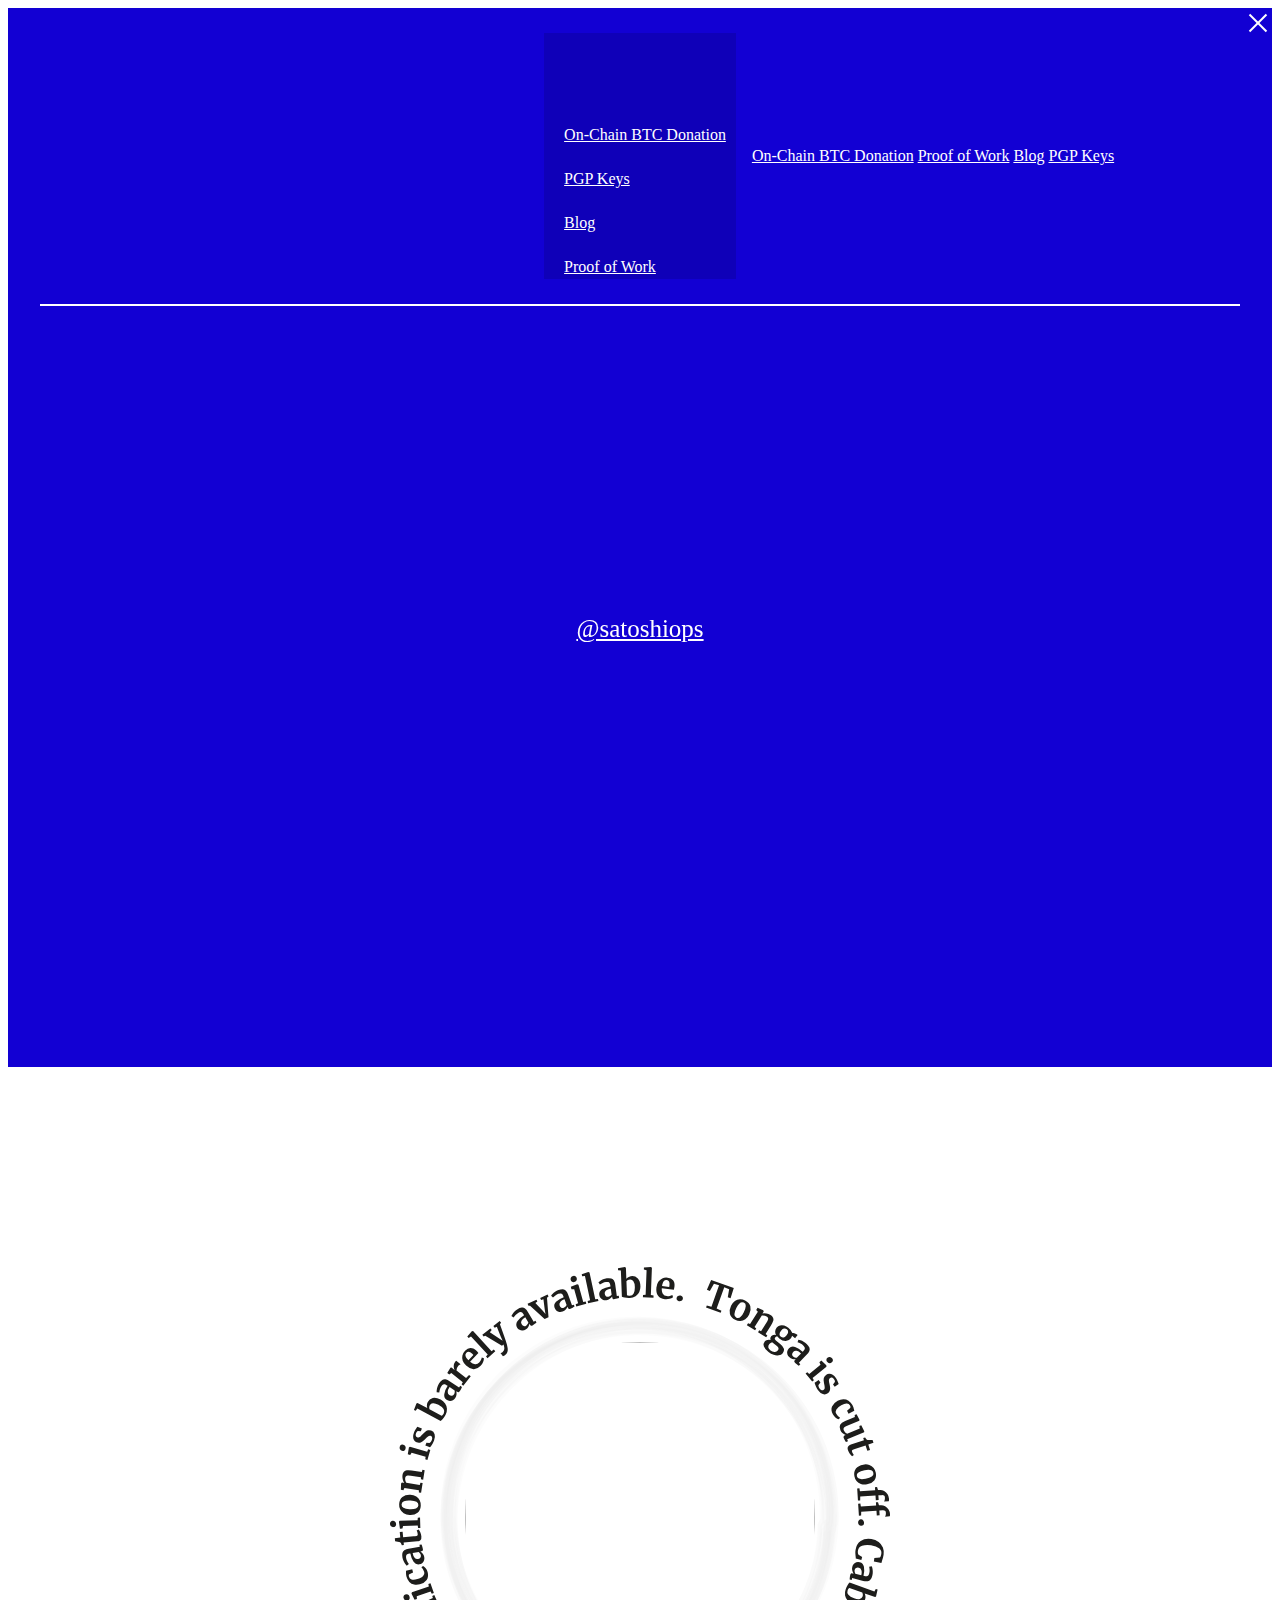
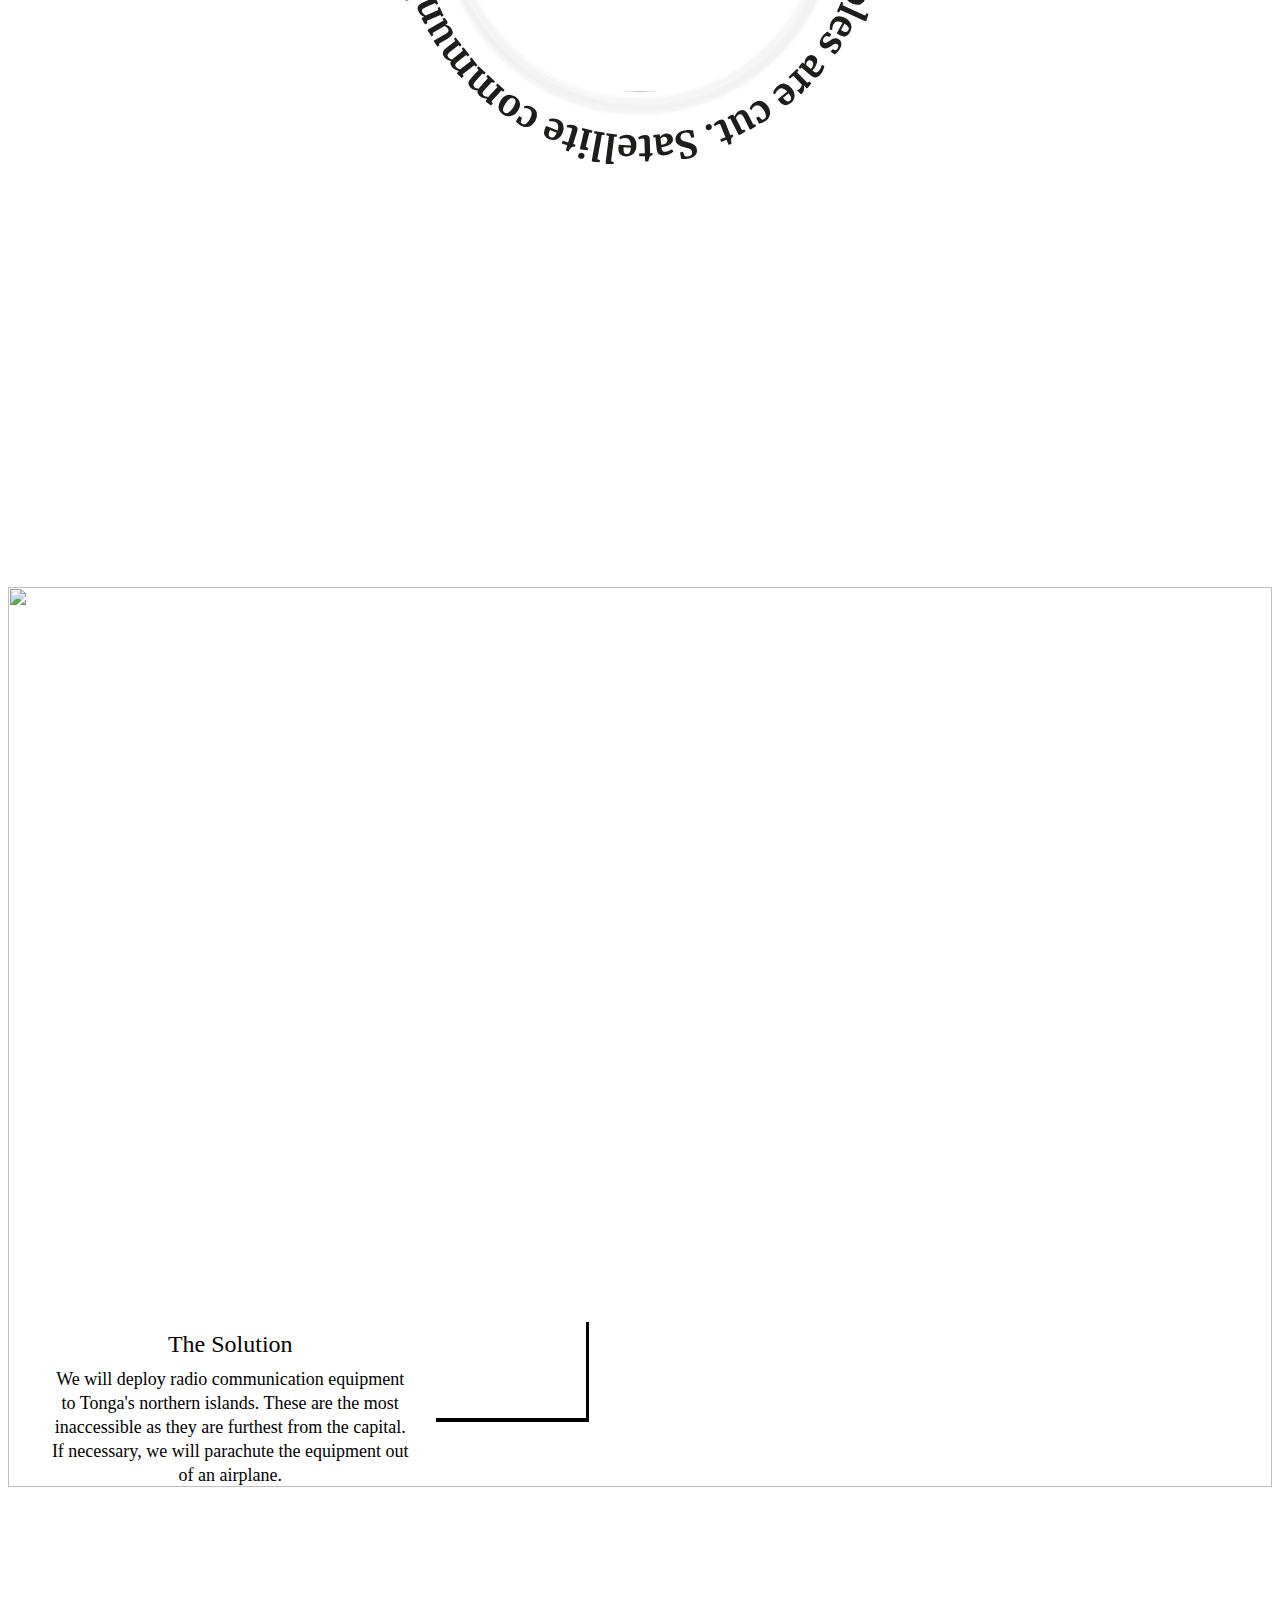
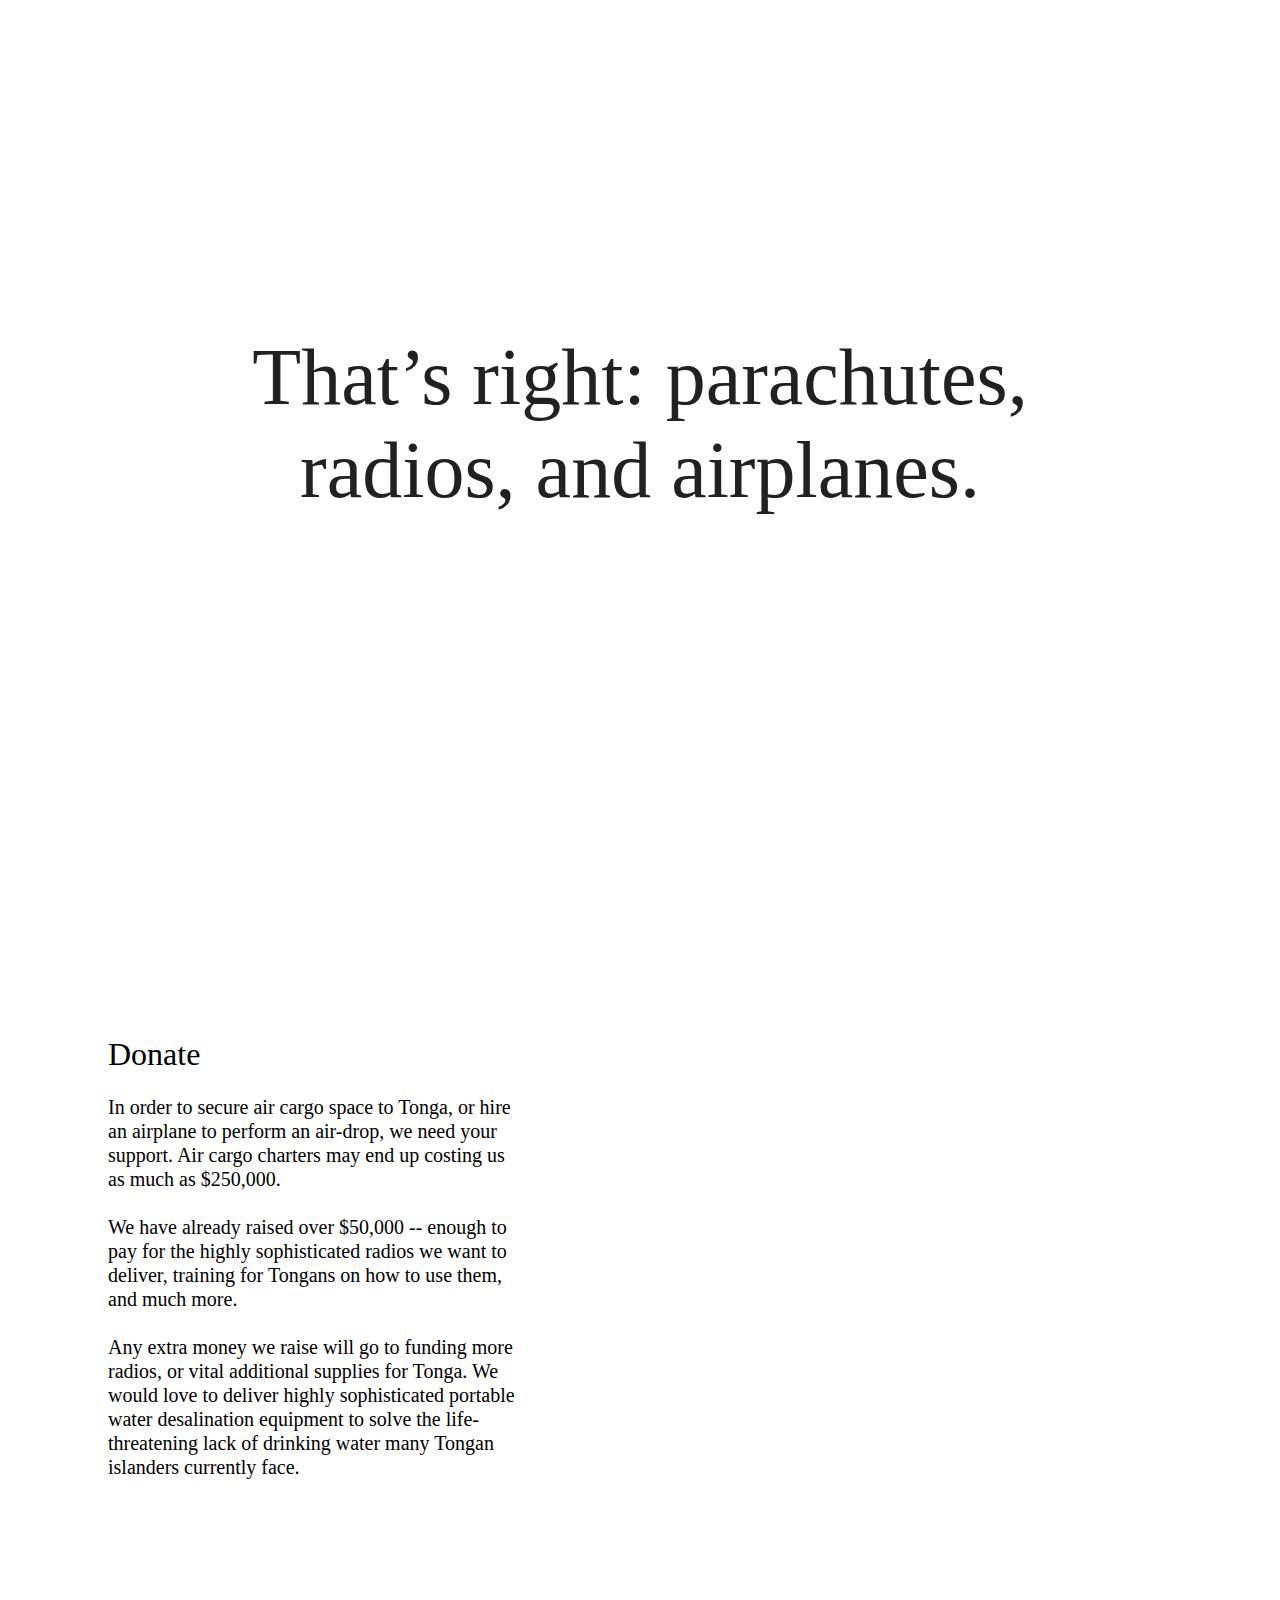
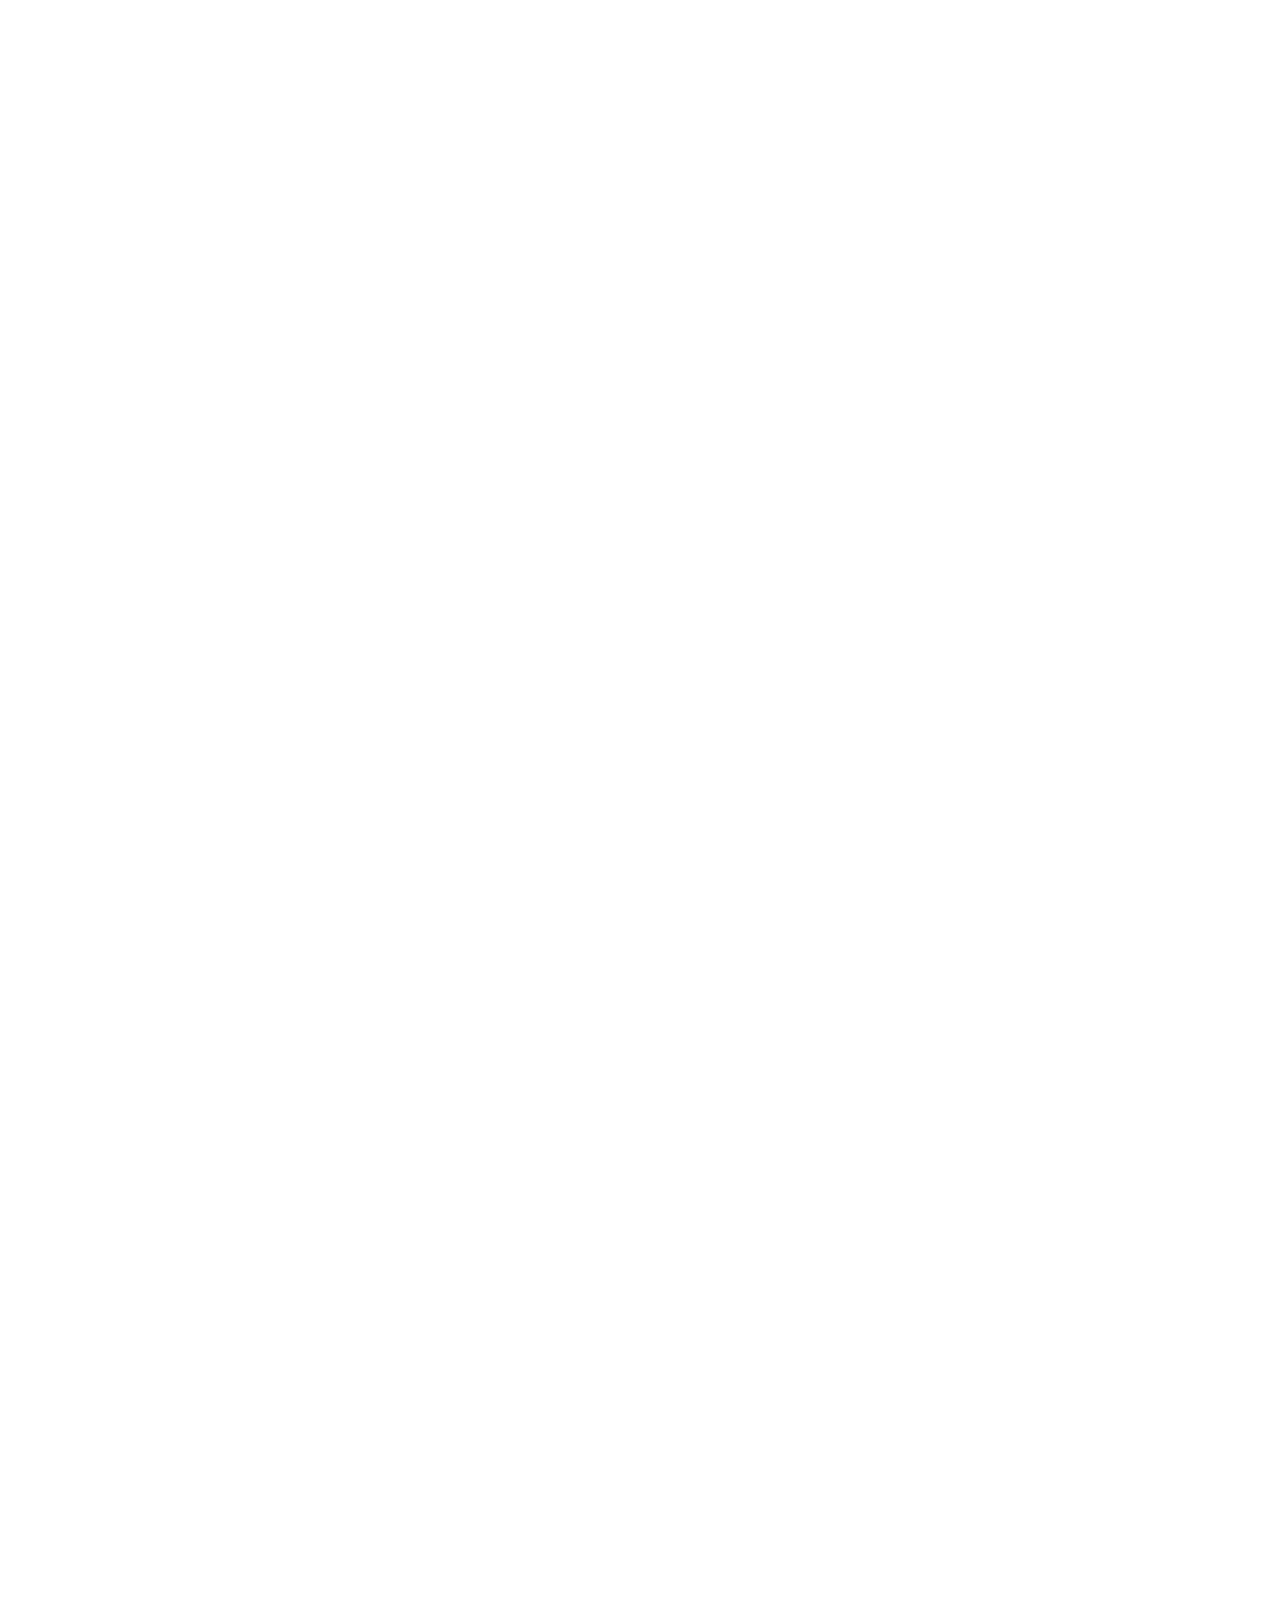
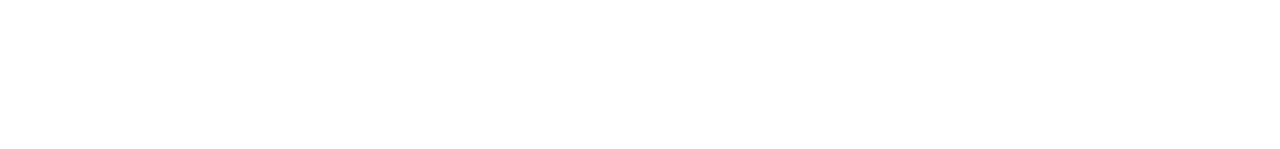
==== commit 8302c266: "content-updates" ====
--- a/index.html
+++ b/index.html
@@ -1,5 +1,5 @@
 <!DOCTYPE html><!--  This site was created in Webflow. http://www.webflow.com  -->
-<!--  Last Published: Mon Jan 31 2022 00:13:57 GMT+0000 (Coordinated Universal Time)  -->
+<!--  Last Published: Sat Feb 05 2022 23:35:20 GMT+0000 (Coordinated Universal Time)  -->
 <html data-wf-page="61f08e21744d15b4bddf2dc5" data-wf-site="61f07f8bb29a8f07f5be4d57">
 <head>
   <meta charset="utf-8">
@@ -75,7 +75,7 @@
           <a href="https://github.com/satoshiops/airlift-airwaves" target="_blank" class="link">@satoshiops</a><span class="red"></span>
         </div>
         <h1 data-w-id="79b5b226-ace5-00e7-36ec-53ef61734ad5" class="helmet-loop">Airlift Airwaves</h1>
-        <div class="text">We are on a mission to help the people of Tonga. We will deploy HF radios on the northern islands of Tonga. This will enable the Tongan people to give current reports of the situation on the ground.</div>
+        <div class="text">We&#x27;re on a mission to help the people of Tonga. Repairing their communications cables will take weeks. Satellite communications are unavailable or overloaded. We will deploy HF radios on Tonga&#x27;s isolated northern islands. This will let the Tongan people request assistance regardless of whether anything else works.</div>
         <div class="images-6-wrapper"><img src="images/satoshiops.png" loading="lazy" data-w-id="38cbf649-6726-78d6-24b6-f2922ffae1b6" sizes="(max-width: 479px) 99vw, 100vw" srcset="images/satoshiops-p-500.png 500w, images/satoshiops-p-800.png 800w, images/satoshiops.png 1000w" alt="" class="image-6">
           <div class="red-container"></div>
         </div>
@@ -85,7 +85,7 @@
       <div class="container">
         <div class="circle-content-wrapper">
           <div class="image-cirlce-wrapper">
-            <div data-w-id="859af26c-2676-9927-e21c-08a94f9868ca" class="rotate-wrapper"><img src="images/tonga_1.jpg" loading="lazy" sizes="(max-width: 767px) 90vw, 500px" srcset="images/tonga_1-p-500.jpeg 500w, images/tonga_1-p-800.jpeg 800w, images/tonga_1.jpg 834w" alt=""></div>
+            <div data-w-id="859af26c-2676-9927-e21c-08a94f9868ca" class="rotate-wrapper"><img src="images/tonga-circle_1.svg" loading="lazy" alt=""></div>
             <div class="image-circle"><img src="images/tonga.jpg" loading="lazy" sizes="(max-width: 479px) 200px, (max-width: 767px) 65vw, 350px" srcset="images/tonga-p-500.jpeg 500w, images/tonga-p-800.jpeg 800w, images/tonga-p-1080.jpeg 1080w, images/tonga-p-1600.jpeg 1600w, images/tonga.jpg 1930w" alt="" class="image-7"></div>
           </div>
         </div>
@@ -94,7 +94,7 @@
     <div data-w-id="8a6556be-3aa8-fc09-d1a1-a74e1f541f5f" class="fourth-section"><img src="images/queenlaviniaairport.svg" loading="lazy" alt="" class="image-2">
       <div class="div-block-2">
         <div class="text-content">
-          <div class="text-block-2"><span class="text-span-2">The Solution</span><br> We will deploy radio communication equipment via parachute to the northern islands of Tonga that are the furthest from resources and most inaccessible by plane due to the ash covering the grass landing strips .</div>
+          <div class="text-block-2"><span class="text-span-2">The Solution</span><br> We will deploy radio communication equipment to Tonga&#x27;s northern islands. These are the most inaccessible as they are furthest from the capital. If necessary, we will parachute the equipment out of an airplane.</div>
         </div>
         <div class="line-wrapper">
           <div class="stroke-line-horizontal"></div>
@@ -107,17 +107,17 @@
         <h1 class="headin-1">That’s right: parachutes, </h1>
       </div>
       <div class="heading-container">
-        <h1 class="headin-1">radios and airplanes.</h1>
+        <h1 class="headin-1">radios, and airplanes.</h1>
       </div>
     </div>
     <div data-w-id="90c7ef35-0c20-86ed-ecef-d82dd68972e6" class="sixth-section">
       <div id="w-node-_94f4a0a6-8f21-c036-ea02-d3b68bdc9c6e-bddf2dc5" class="div-block-4">
         <div data-w-id="7be958af-6ae7-1929-3a0e-918ff0bf584d" class="div-block-8">
           <h1 class="heading">Donate</h1>
-          <div class="text-block-3">In order to secure our airplane, all equipment and have it prepared to deliver IN TONGA by parachute we need ~$55,000USD in the next 3 days.<br>‍<br>That is currently estimated at $9,800 per flight, we can touch 2 of the main northern islands with one flight operation.  We can reach multiple islands for each flight and deliver 500kg of payload with each airdrop.  This is current capability.</div>
+          <div class="text-block-3">In order to secure air cargo space to Tonga, or hire an airplane to perform an air-drop, we need your support. Air cargo charters may end up costing us as much as $250,000. <br><br>We have already raised over $50,000 -- enough to pay for the highly sophisticated radios we want to deliver, training for Tongans on how to use them, and much more.<br><br>Any extra money we raise will go to funding more radios, or vital additional supplies for Tonga. We would love to deliver highly sophisticated portable water desalination equipment to solve the life-threatening lack of drinking water many Tongan islanders currently face.</div>
         </div>
       </div>
-      <div id="w-node-_189a08ab-a117-eb4d-81e6-16213281997e-bddf2dc5" class="div-block-7"><img src="images/hf-radio.jpg" loading="lazy" sizes="(max-width: 479px) 92vw, (max-width: 767px) 30vw, (max-width: 991px) 26vw, 33vw" srcset="images/hf-radio.jpg 500w, images/hf-radio.jpg 800w, images/hf-radio.jpg 1343w" alt="" class="image-3"></div>
+      <div id="w-node-_189a08ab-a117-eb4d-81e6-16213281997e-bddf2dc5" class="div-block-7"><img src="images/hf-radio.jpg" loading="lazy" sizes="(max-width: 479px) 92vw, (max-width: 767px) 30vw, (max-width: 991px) 26vw, 33vw" srcset="images/hf-radio-p-500.jpeg 500w, images/hf-radio-p-800.jpeg 800w, images/hf-radio.jpg 1343w" alt="" class="image-3"></div>
     </div>
     <div data-w-id="a94b9ad0-318d-6c81-9d64-516fcd36edcc" class="div-block-5">
       <div style="padding-top:56.17021276595745%" class="w-embed-youtubevideo image-4"><iframe src="https://www.youtube.com/embed/jiOT0fmog3U?rel=0&amp;controls=1&amp;autoplay=0&amp;mute=0&amp;start=0" frameborder="0" style="position:absolute;left:0;top:0;width:100%;height:100%;pointer-events:auto" allow="autoplay; encrypted-media" allowfullscreen="" title="Bitcoin Relief For Tonga - Short Version"></iframe></div>
--- a/css/airliftairwaves.webflow.css
+++ b/css/airliftairwaves.webflow.css
@@ -238,6 +238,7 @@
 }
 
 .div-block-4 {
+  margin-bottom: 140px;
   padding-top: 91px;
   -webkit-transition: all 400ms ease;
   transition: all 400ms ease;
@@ -252,6 +253,7 @@
   display: flex;
   width: 100%;
   height: 100vh;
+  margin-top: 220px;
   -webkit-box-pack: center;
   -webkit-justify-content: center;
   -ms-flex-pack: center;
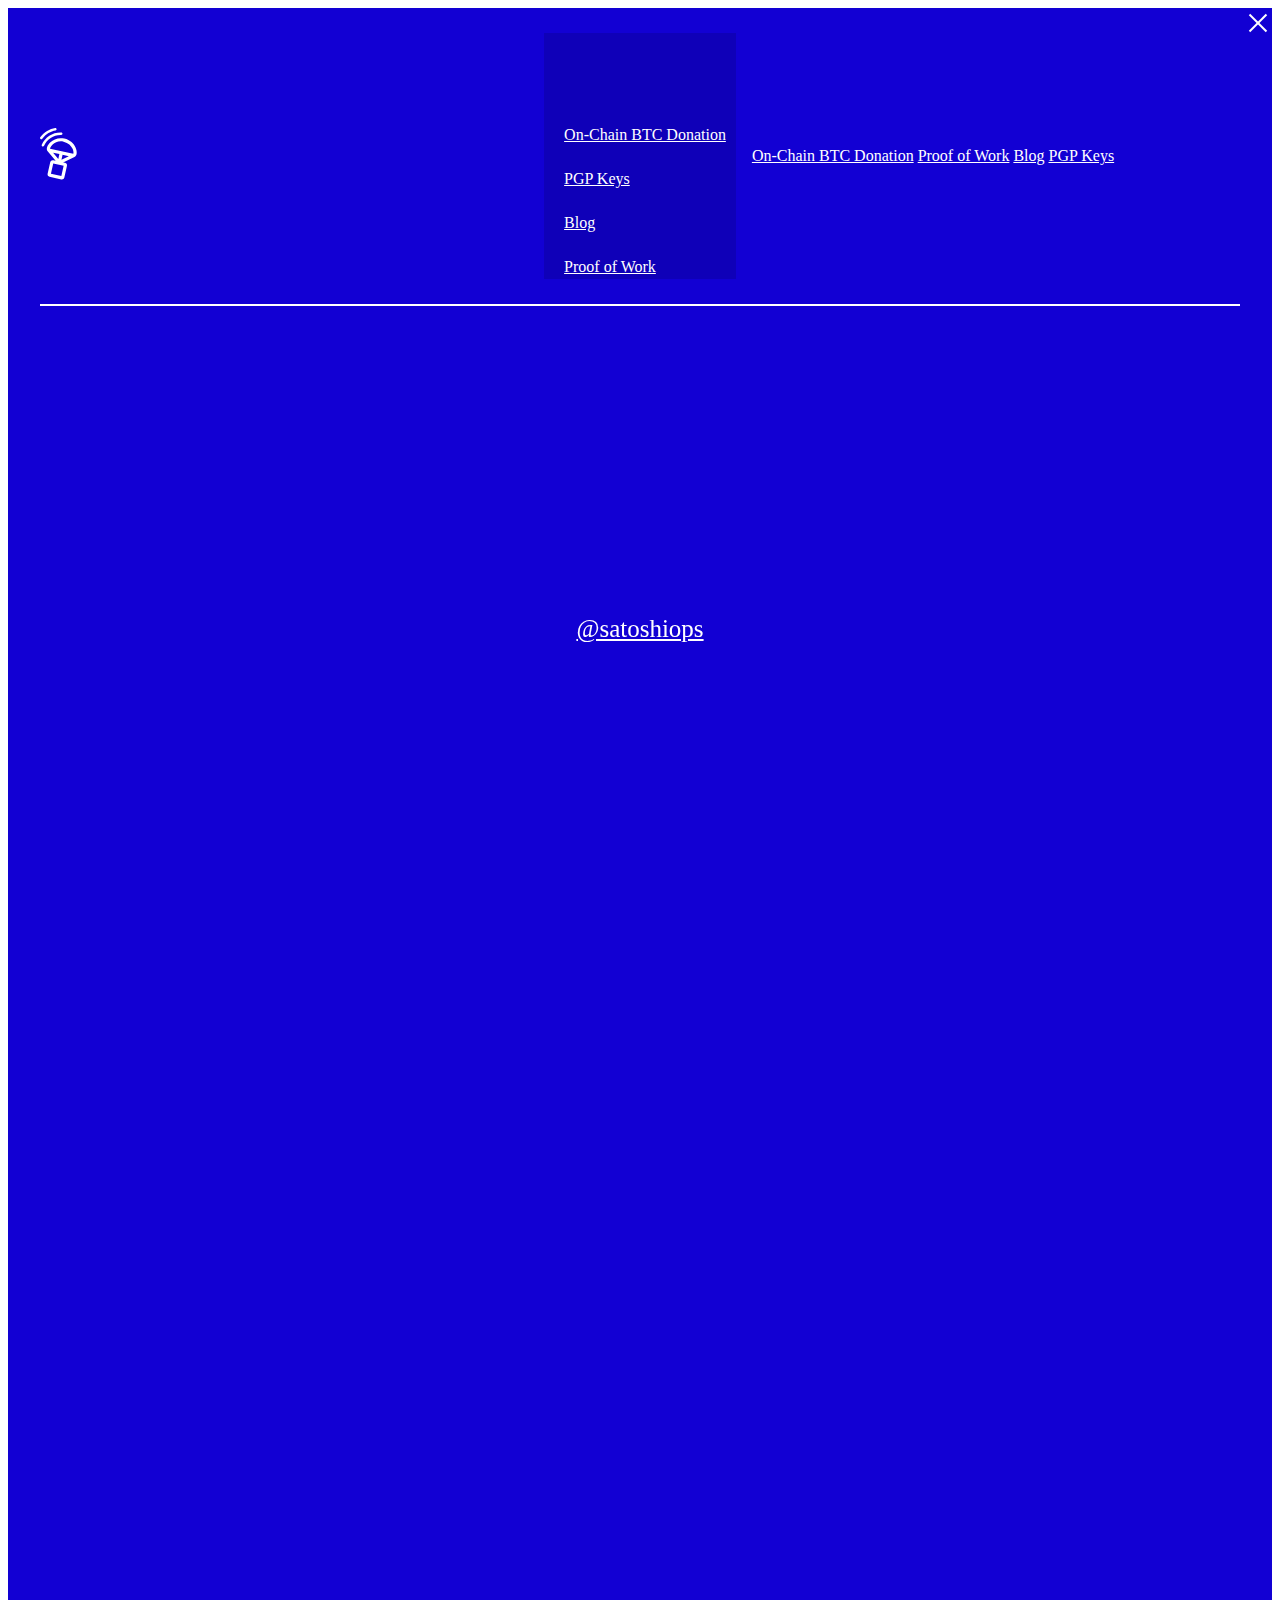
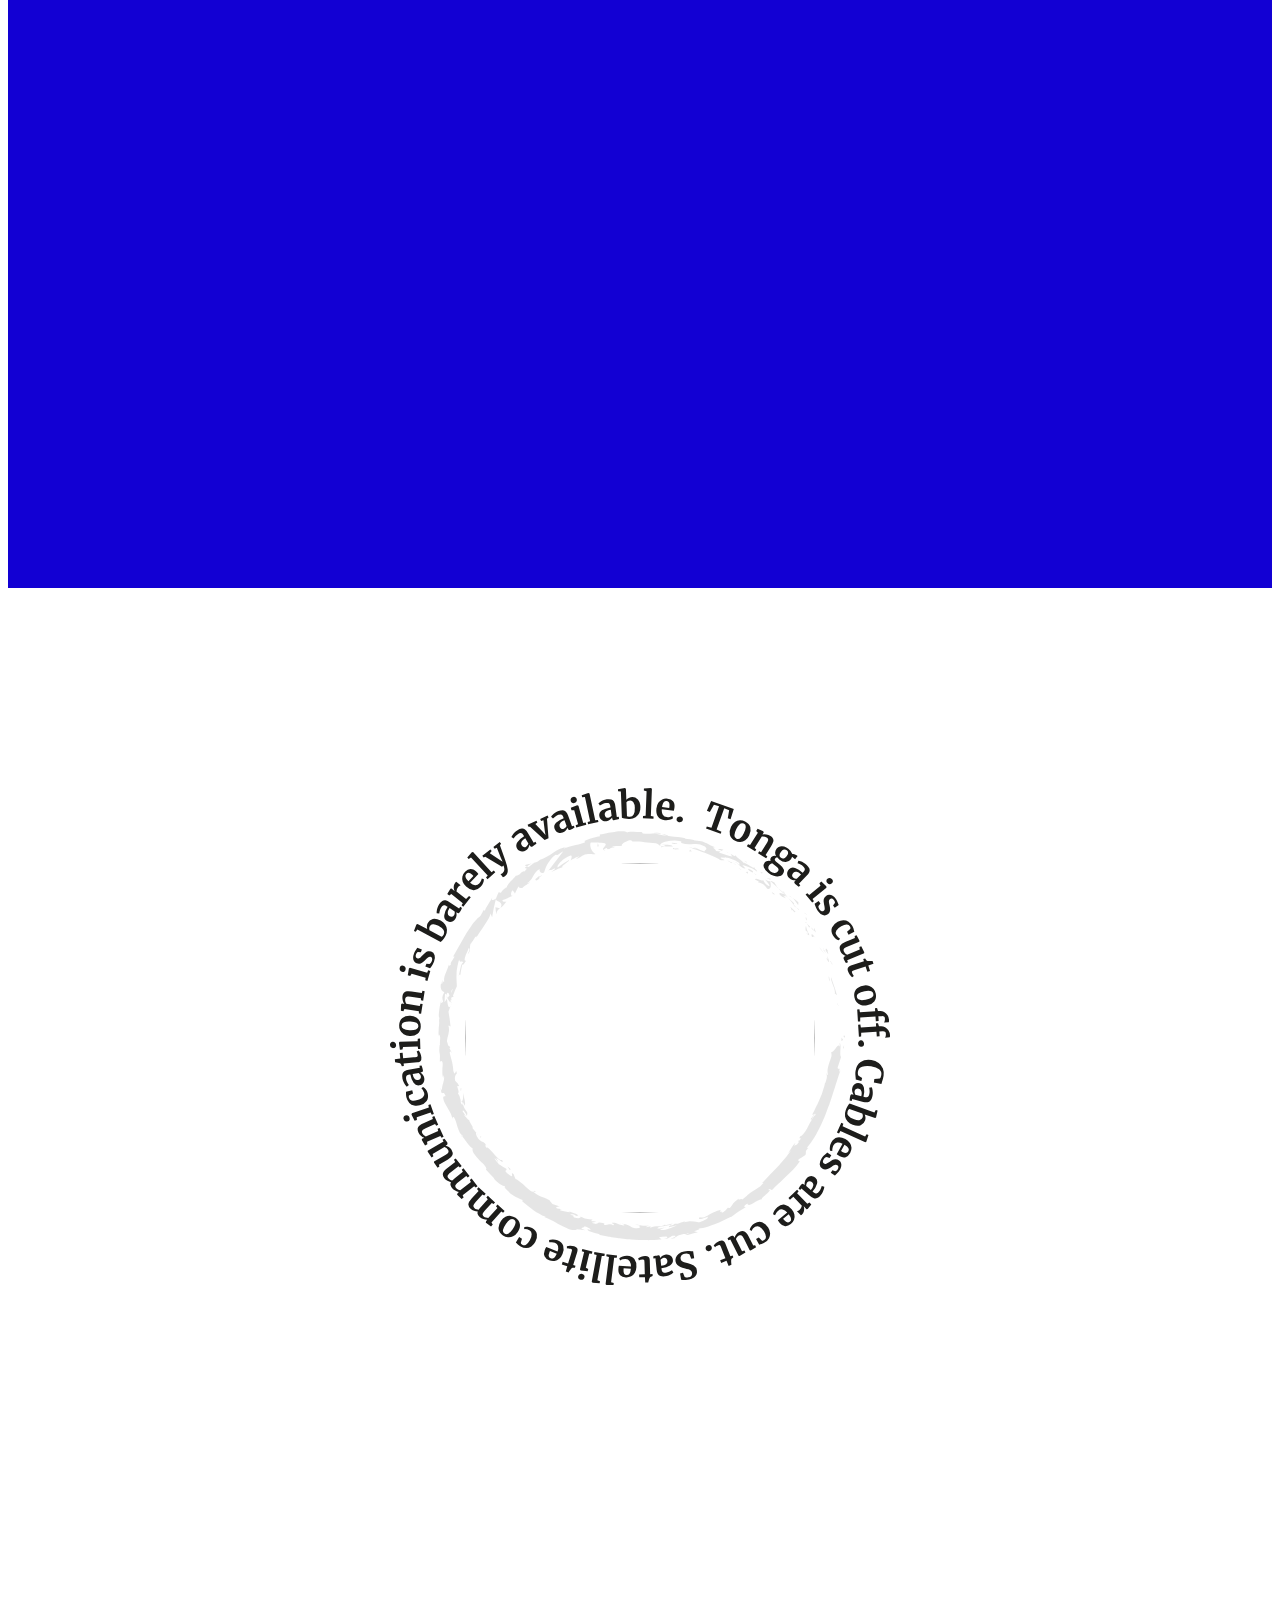
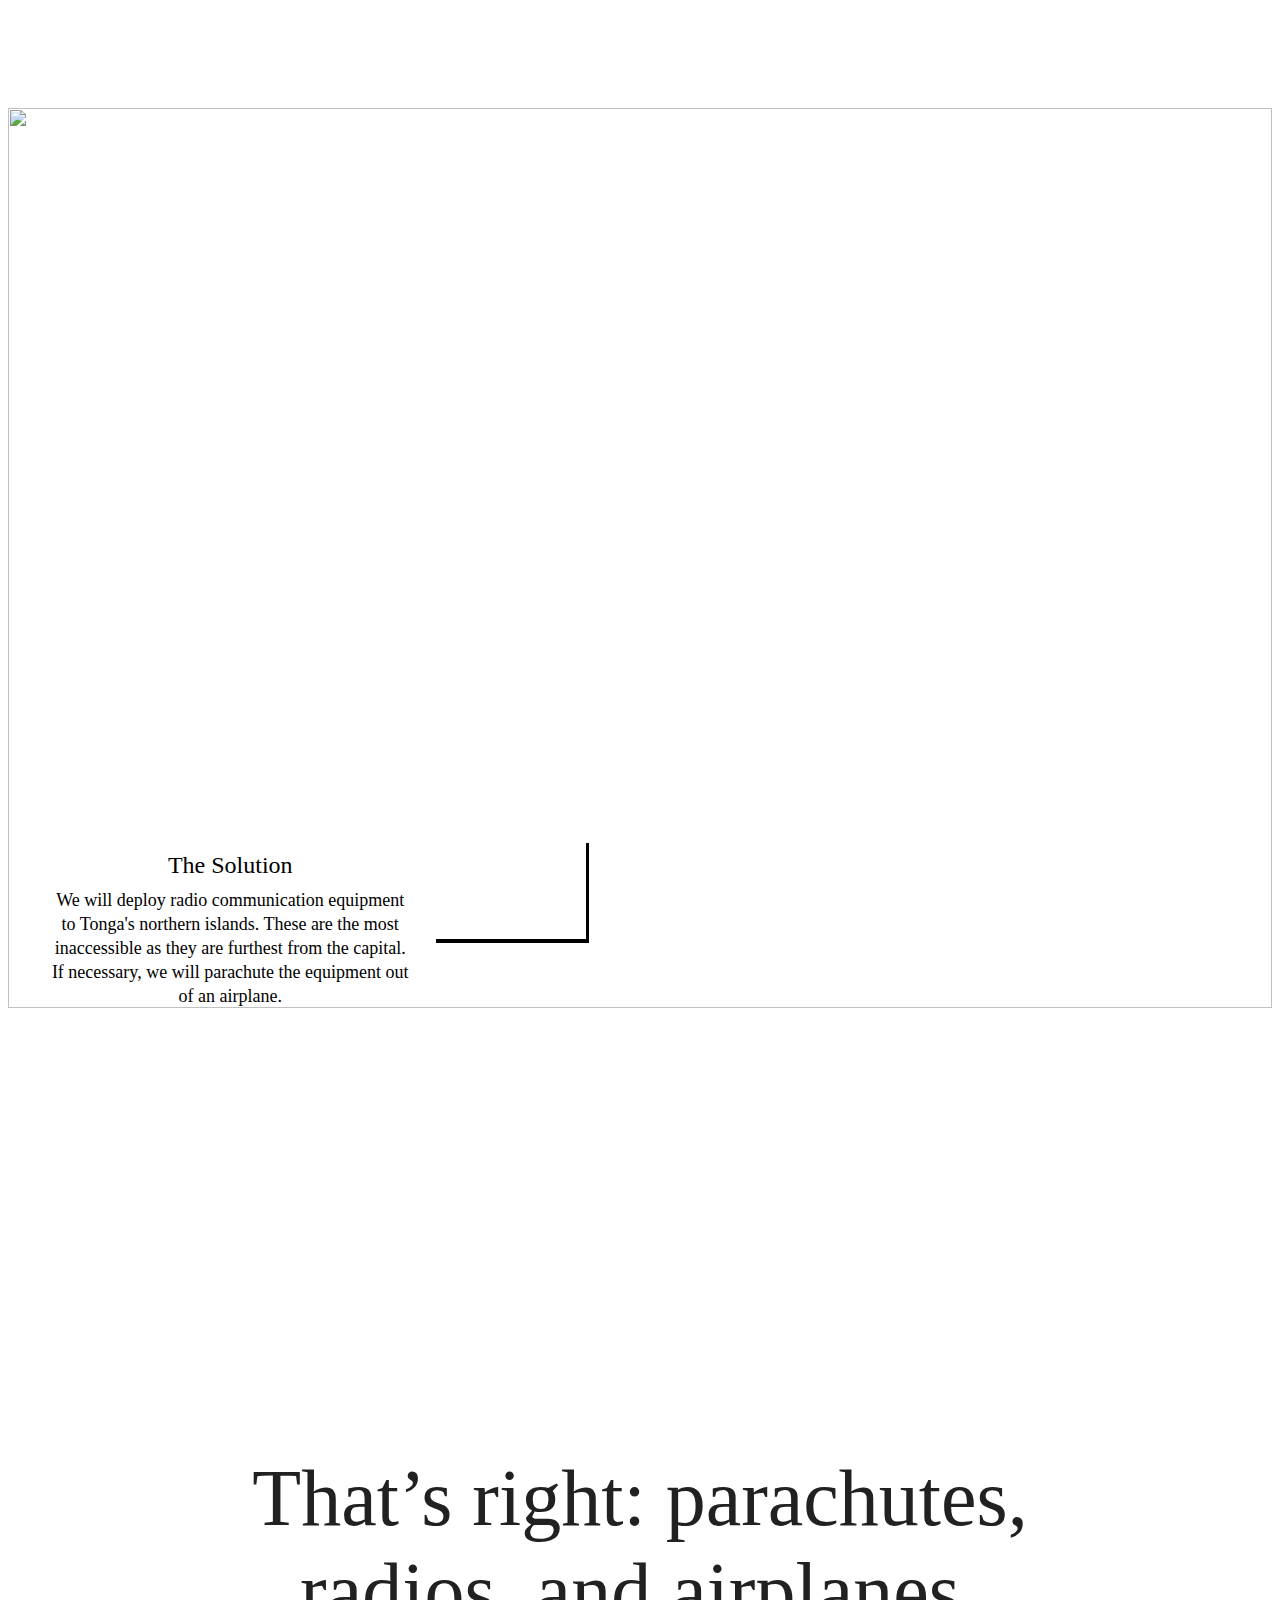
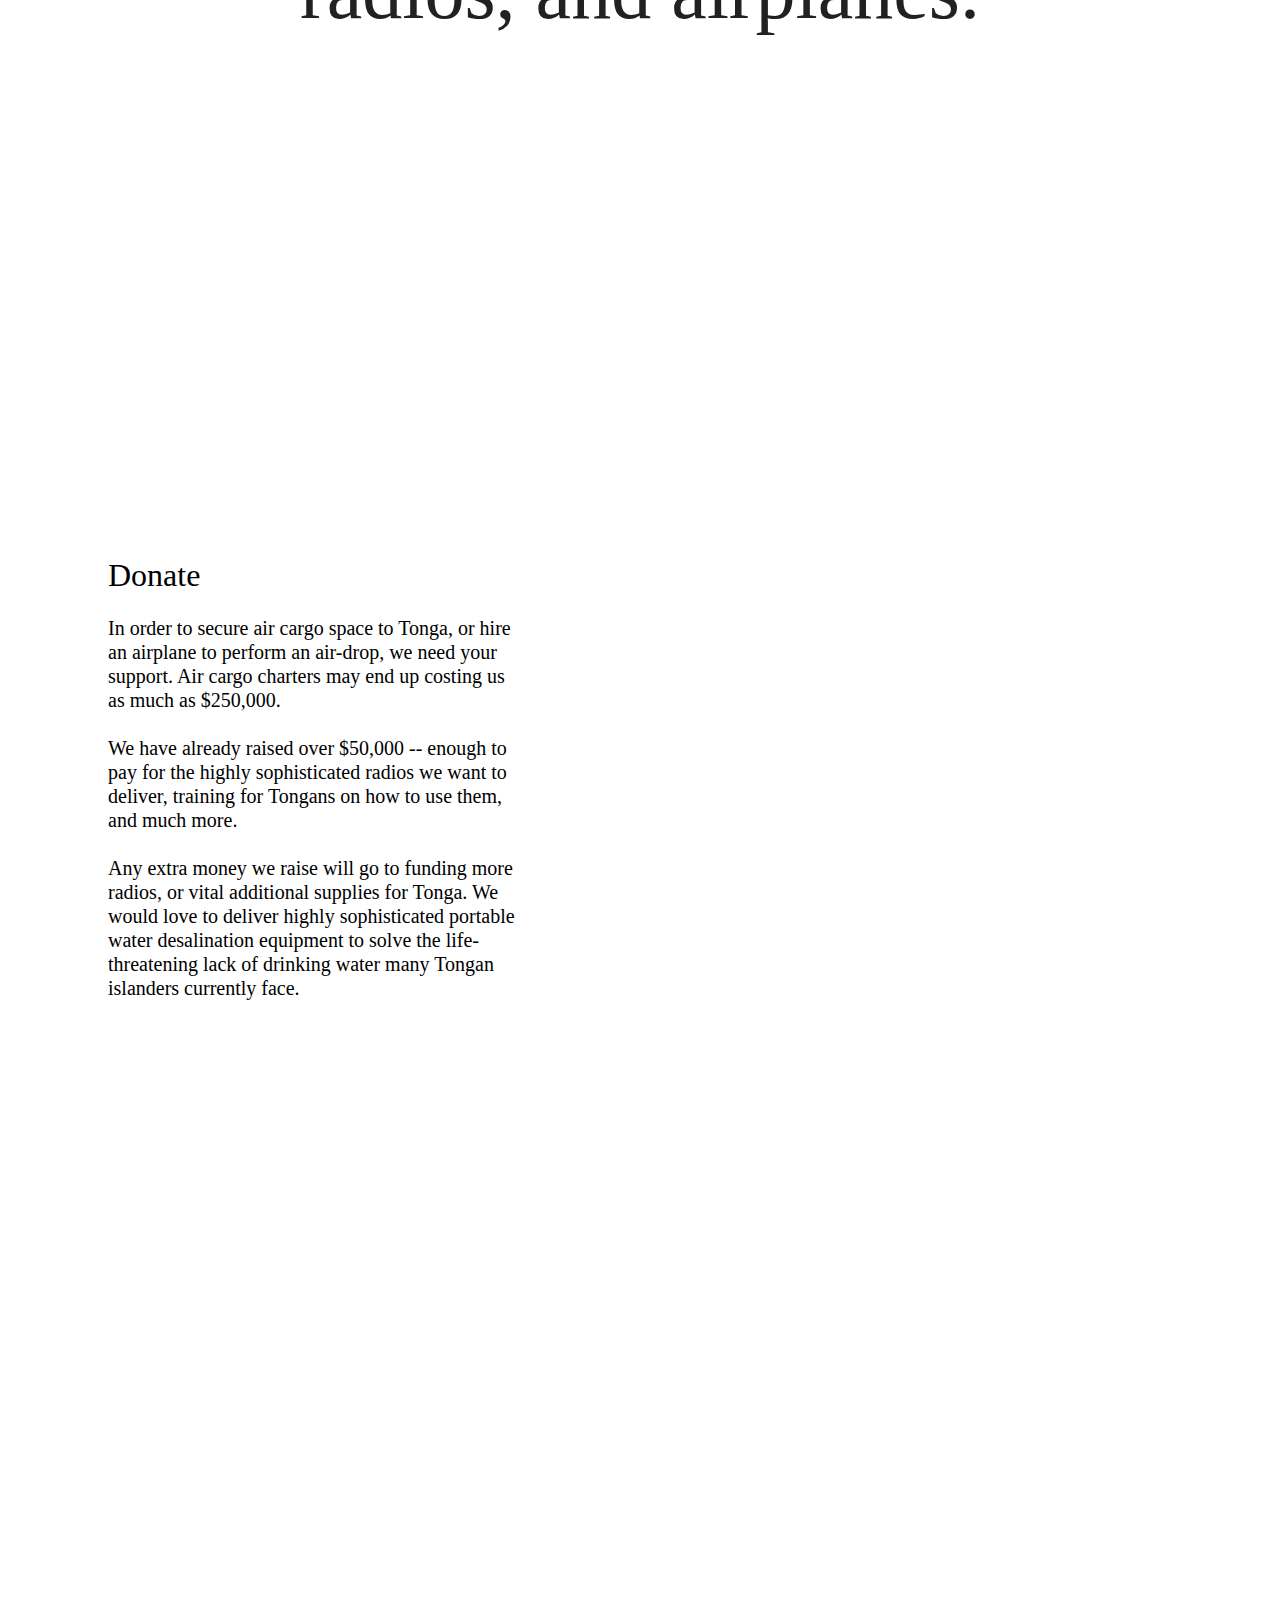
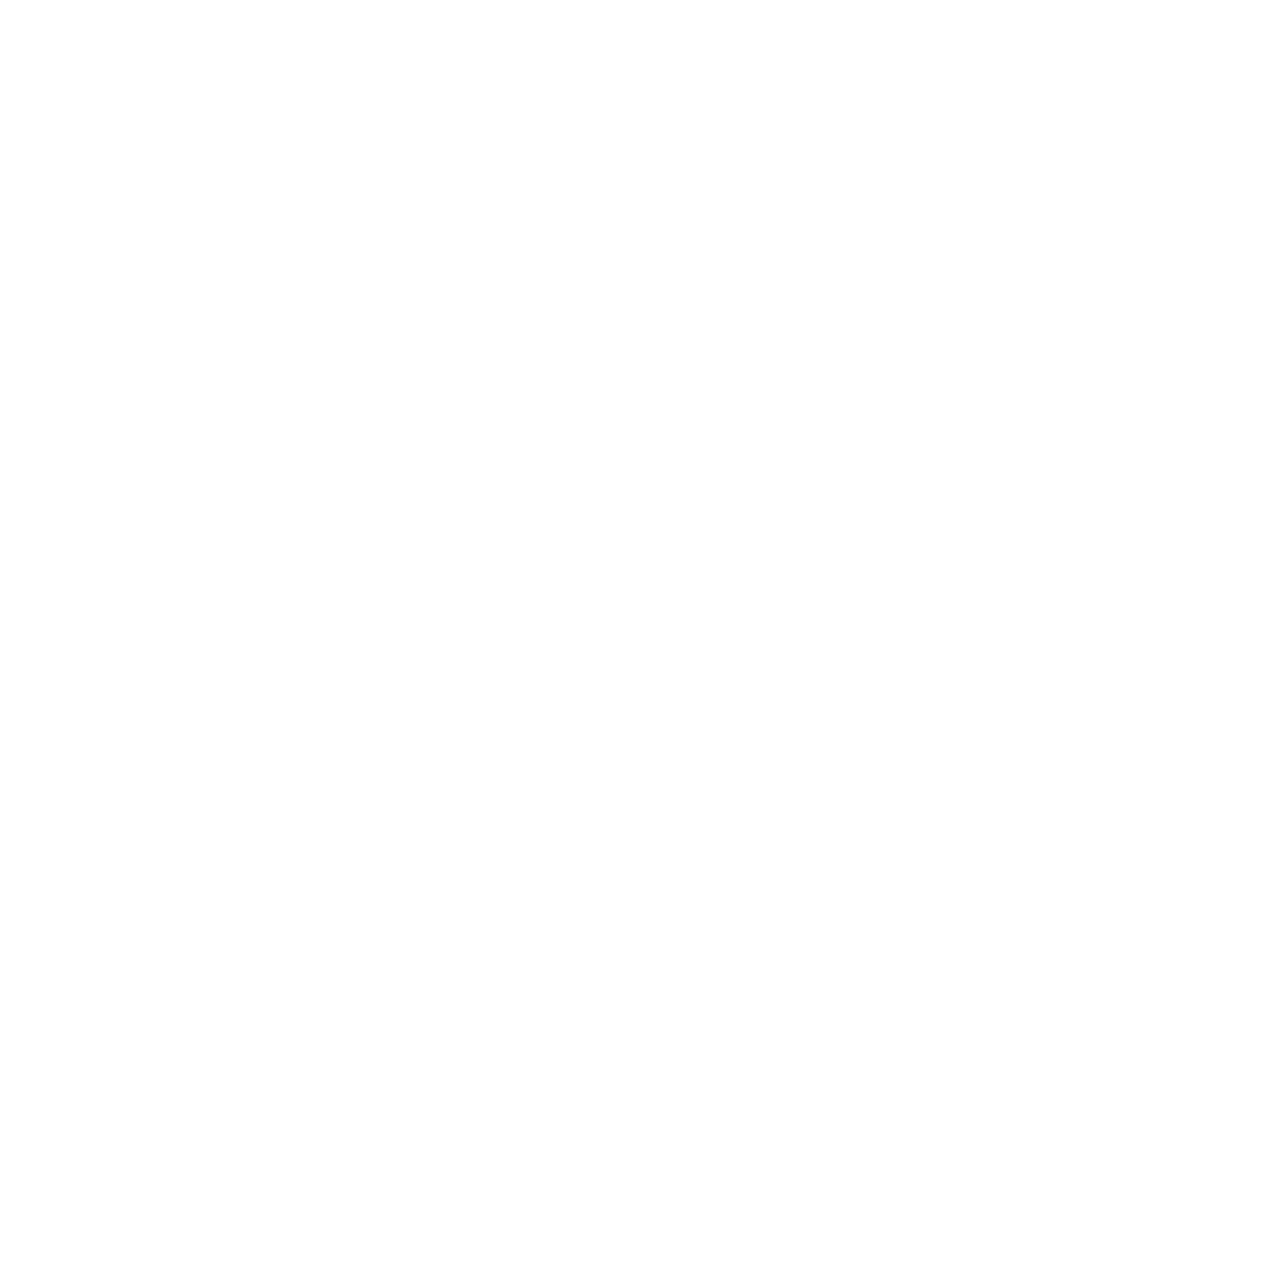
==== commit b581768f: "updated plane" ====
--- a/index.html
+++ b/index.html
@@ -1,5 +1,5 @@
-<!DOCTYPE html><!--  This site was created in Webflow. http://www.webflow.com  -->
-<!--  Last Published: Sat Feb 05 2022 23:35:20 GMT+0000 (Coordinated Universal Time)  -->
+<!DOCTYPE html><!--  Last published Block Height 721987  -->
+
 <html data-wf-page="61f08e21744d15b4bddf2dc5" data-wf-site="61f07f8bb29a8f07f5be4d57">
 <head>
   <meta charset="utf-8">
@@ -43,7 +43,7 @@
   <div data-collapse="all" data-animation="over-left" data-duration="400" data-easing="ease" data-easing2="ease" role="banner" class="navbar w-nav">
     <div data-w-id="2ea186b4-8bcc-de7c-f46a-f73756ef36e0" class="navbar-container">
       <div id="w-node-_2ea186b4-8bcc-de7c-f46a-f73756ef36e1-56ef36df" class="nav-left-wrapper">
-        <a href="index.html" aria-current="page" class="w-nav-brand w--current"><img src="images/btc-relief-logo.svg" loading="lazy" width="37" id="w-node-_2ea186b4-8bcc-de7c-f46a-f73756ef36e3-56ef36df" alt="" class="image-8"></a>
+        <a href="index.html" aria-current="page" class="w-nav-brand w--current"><img src="images/Logo-mark.svg" loading="lazy" width="37" id="w-node-_2ea186b4-8bcc-de7c-f46a-f73756ef36e3-56ef36df" alt="" class="image-8"></a>
         <div class="menu-button w-nav-button">
           <div class="icon w-icon-nav-menu"></div>
         </div>
@@ -76,7 +76,7 @@
         </div>
         <h1 data-w-id="79b5b226-ace5-00e7-36ec-53ef61734ad5" class="helmet-loop">Airlift Airwaves</h1>
         <div class="text">We&#x27;re on a mission to help the people of Tonga. Repairing their communications cables will take weeks. Satellite communications are unavailable or overloaded. We will deploy HF radios on Tonga&#x27;s isolated northern islands. This will let the Tongan people request assistance regardless of whether anything else works.</div>
-        <div class="images-6-wrapper"><img src="images/satoshiops.png" loading="lazy" data-w-id="38cbf649-6726-78d6-24b6-f2922ffae1b6" sizes="(max-width: 479px) 99vw, 100vw" srcset="images/satoshiops-p-500.png 500w, images/satoshiops-p-800.png 800w, images/satoshiops.png 1000w" alt="" class="image-6">
+        <div class="images-6-wrapper"><img src="images/plane-web.png" loading="lazy" data-w-id="38cbf649-6726-78d6-24b6-f2922ffae1b6" sizes="(max-width: 479px) 99vw, 100vw" srcset="images/plane-web.png 500w, images/plane-web.png 800w, images/plane-web.png 1000w" alt="" class="image-6">
           <div class="red-container"></div>
         </div>
       </div>
@@ -85,7 +85,7 @@
       <div class="container">
         <div class="circle-content-wrapper">
           <div class="image-cirlce-wrapper">
-            <div data-w-id="859af26c-2676-9927-e21c-08a94f9868ca" class="rotate-wrapper"><img src="images/tonga-circle_1.svg" loading="lazy" alt=""></div>
+            <div data-w-id="859af26c-2676-9927-e21c-08a94f9868ca" class="rotate-wrapper"><img src="images/tonga-circle.svg" loading="lazy" alt=""></div>
             <div class="image-circle"><img src="images/tonga.jpg" loading="lazy" sizes="(max-width: 479px) 200px, (max-width: 767px) 65vw, 350px" srcset="images/tonga-p-500.jpeg 500w, images/tonga-p-800.jpeg 800w, images/tonga-p-1080.jpeg 1080w, images/tonga-p-1600.jpeg 1600w, images/tonga.jpg 1930w" alt="" class="image-7"></div>
           </div>
         </div>
